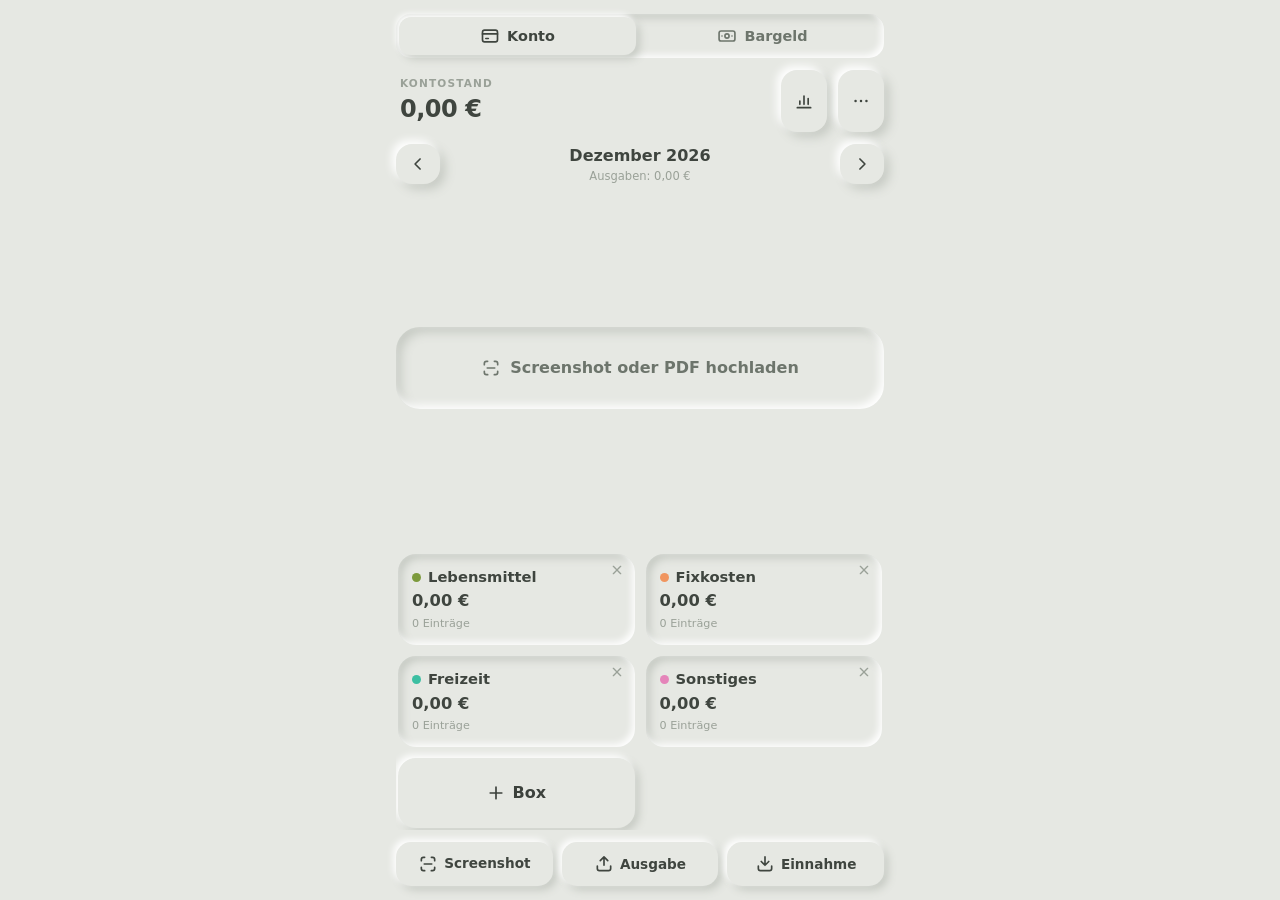
==== docs/index.html @ 12a50240 "Read statement PDFs as booking tables Only "date text amount" booking lines become cards, so a lette" ====
<!doctype html>
<html lang="de">
<head>
<meta charset="utf-8">
<meta name="viewport" content="width=device-width, initial-scale=1, maximum-scale=1, user-scalable=no, viewport-fit=cover">
<meta name="theme-color" content="#e6e8e3" media="(prefers-color-scheme: light)">
<meta name="theme-color" content="#6f766f" media="(prefers-color-scheme: dark)">
<meta name="apple-mobile-web-app-capable" content="yes">
<meta name="apple-mobile-web-app-status-bar-style" content="default">
<meta name="apple-mobile-web-app-title" content="Finanzen">
<link rel="manifest" href="manifest.webmanifest">
<link rel="apple-touch-icon" href="icon-192.png">
<title>Financial Planer</title>
</head>
<body>
<style>
  /* light: warm grey with a sage bias, graphite accent and graphite card; dark: sage + lime (from the reference shot) with an off-white card */
  :root{
    --ground:#e6e8e3;--hl:#fff;--sd:#c5c9c2;--ink:#3f453f;--ink-soft:#6d756c;--ink-faint:#9aa198;
    --accent:#3c413c;--accent-ink:#3c413c;--accent-on:#cdf84f;--accent-soft:rgba(60,65,60,.1);--accent-shadow:rgba(30,34,30,.3);
    --income:#2ba98a;--expense:#dc6a54;--pp:#2b74c7;
    --card-bg:#3c413c;--card-ink:#f3f5f1;--card-faint:#9aa198;--card-income:#5fd7bb;--card-expense:#f4977f;--card-on-income:#08231b;
    --card-shadow:0 14px 30px rgba(30,34,30,.32);--r:24px;
    --good:#1d7f67;--bad:#b04a36;
  }
  @media (prefers-color-scheme:dark){:root{
    --ground:#6f766f;--hl:#858c85;--sd:#545a54;--ink:#fff;--ink-soft:#e4e8e2;--ink-faint:#cdd2cb;
    --accent:#cdf84f;--accent-ink:#e4ff9c;--accent-on:#20241f;--accent-soft:rgba(205,248,79,.2);--accent-shadow:rgba(0,0,0,.25);
    --income:#c4f5de;--expense:#ffc4b5;--pp:#cfe3ff;
    --card-bg:#eef0ec;--card-ink:#2b302b;--card-faint:#6d756c;--card-income:#1a7d61;--card-expense:#b84a35;--card-on-income:#fff;
    --card-shadow:0 16px 34px rgba(30,34,30,.35);
    --good:#c4f5de;--bad:#ffc4b5;
  }}
  .ic{width:20px;height:20px;flex:none;display:inline-block;vertical-align:middle;fill:none;stroke:currentColor;stroke-width:2;stroke-linecap:round;stroke-linejoin:round;}
  .ic.sm{width:16px;height:16px;}
  *{box-sizing:border-box;}
  html,body{height:100%;}
  body{margin:0;background:var(--ground);color:var(--ink);overflow:hidden;
    font-family:ui-rounded,"SF Pro Rounded","Hiragino Maru Gothic ProN","Quicksand","Segoe UI",system-ui,sans-serif;
    -webkit-tap-highlight-color:transparent;line-height:1.4;}
  .app{height:100dvh;max-width:520px;margin:0 auto;padding:14px 16px calc(14px + env(safe-area-inset-bottom));display:flex;flex-direction:column;gap:12px;}
  header{display:flex;align-items:stretch;gap:11px;flex:none;}
  .tabs{flex:none;display:flex;gap:8px;padding:3px;border-radius:15px;box-shadow:inset -3px -3px 7px var(--hl),inset 4px 4px 9px var(--sd);}
  .tab{flex:1;display:flex;align-items:center;justify-content:center;gap:7px;border:none;background:transparent;color:var(--ink-soft);font-family:inherit;font-weight:700;font-size:.9rem;padding:9px;border-radius:12px;cursor:pointer;}
  .tab.active{color:var(--ink);background:var(--ground);box-shadow:-3px -3px 6px var(--hl),4px 4px 8px var(--sd);}
  .bal{flex:1;display:flex;flex-direction:column;gap:2px;padding:6px 4px;}
  .bal-lbl{font-size:.66rem;text-transform:uppercase;letter-spacing:.11em;color:var(--ink-faint);font-weight:700;}
  .bal-val{font-size:1.5rem;font-weight:700;font-variant-numeric:tabular-nums;letter-spacing:-.02em;}
  .bal-val.neg{color:var(--expense);}
  .iconbtn{width:46px;display:grid;place-items:center;padding:0;border:none;border-radius:16px;background:var(--ground);color:var(--ink);font-size:1.1rem;cursor:pointer;flex:none;font-family:inherit;
    box-shadow:-4px -4px 9px var(--hl),5px 5px 11px var(--sd);}
  .iconbtn.sm{width:40px;height:40px;}
  .iconbtn:active{box-shadow:inset -3px -3px 7px var(--hl),inset 4px 4px 9px var(--sd);}
  .monthbar{display:flex;align-items:center;gap:10px;flex:none;}
  .monthbar .iconbtn{width:44px;height:40px;font-size:1.2rem;}
  .monthbar .mb-mid{flex:1;text-align:center;display:flex;flex-direction:column;gap:1px;}
  .monthbar #mb-label{font-weight:700;font-size:1rem;}
  .monthbar #mb-sum{font-size:.72rem;color:var(--ink-faint);font-variant-numeric:tabular-nums;}
  .lastbar .lb-t{min-width:0;overflow:hidden;text-overflow:ellipsis;white-space:nowrap;}
  .lastbar{flex:none;display:flex;align-items:center;justify-content:center;gap:5px;text-align:center;font-size:.72rem;color:var(--ink-faint);font-variant-numeric:tabular-nums;margin:-4px 0 -2px;}
  .deck-area{flex:1 1 auto;position:relative;min-height:150px;display:flex;align-items:center;}
  .deck{position:relative;width:100%;height:158px;}
  .card{position:absolute;inset:0;border-radius:var(--r);background:var(--card-bg);color:var(--card-ink);box-shadow:var(--card-shadow);
    padding:20px 20px 18px;display:flex;flex-direction:column;justify-content:space-between;touch-action:none;user-select:none;will-change:transform;
    transition:transform .22s cubic-bezier(.2,.7,.3,1),opacity .22s;}
  .card.dragging{transition:none;}
  .card .payee{background:transparent;border:none;color:var(--card-ink);font-weight:600;font-size:1.08rem;width:100%;padding:0;outline:none;font-family:inherit;}
  .card .payee::placeholder{color:var(--card-faint);}
  .card input{touch-action:none;}
  .card .crow{display:flex;align-items:center;gap:10px;}
  .card .crow .payee{width:auto;flex:1;min-width:0;}
  .card .kindtog{flex:none;display:flex;align-items:center;gap:5px;border:none;border-radius:999px;padding:6px 11px;font-size:.58rem;font-weight:700;text-transform:uppercase;letter-spacing:.07em;cursor:pointer;font-family:inherit;background:rgba(127,127,150,.2);color:var(--card-faint);white-space:nowrap;}
  .card.income .kindtog{color:var(--card-income);}
  .card .amount{font-variant-numeric:tabular-nums;font-size:2.3rem;font-weight:700;letter-spacing:-.02em;background:transparent;border:none;color:var(--card-expense);width:100%;padding:0;outline:none;font-family:inherit;}
  .card.income{border-left:6px solid var(--card-income);justify-content:flex-start;gap:4px;}
  .card.income .amount{color:var(--card-income);}
  .card .credit{display:flex;align-items:center;justify-content:center;gap:6px;margin-top:auto;border:none;border-radius:13px;background:var(--card-income);color:var(--card-on-income);font-weight:700;font-size:.95rem;padding:12px;cursor:pointer;font-family:inherit;width:100%;}
  .card .credit:active{transform:scale(.98);}
  .card .incrow{display:flex;gap:8px;align-items:stretch;margin-top:auto;}
  .card .incrow .credit{flex:1;width:auto;min-width:0;margin-top:0;padding:10px;}
  .card .incrow .actions{margin-top:0;}
  .card .actions{display:flex;gap:8px;justify-content:flex-end;margin-top:auto;}
  .card .act{display:grid;place-items:center;border:none;border-radius:11px;background:rgba(127,127,150,.2);color:var(--card-faint);font-size:1rem;padding:7px 11px;cursor:pointer;font-family:inherit;line-height:1;}
  .card .act.del{color:var(--card-expense);}
  .card .act:active{transform:scale(.94);}
  .m-row .del2{color:var(--expense);}
  .card.behind{pointer-events:none;}
  .card.ghost{position:fixed;z-index:2000;pointer-events:none;box-shadow:var(--card-shadow);}
  .deck-empty{width:100%;display:flex;align-items:center;justify-content:center;gap:9px;font-weight:700;cursor:pointer;color:var(--ink-soft);padding:30px 16px;border-radius:var(--r);box-shadow:inset -4px -4px 8px var(--hl),inset 5px 5px 11px var(--sd);}
  .busy{width:100%;display:flex;align-items:center;justify-content:center;gap:8px;color:var(--accent-ink);font-weight:700;padding:30px;border-radius:var(--r);box-shadow:inset -4px -4px 8px var(--hl),inset 5px 5px 11px var(--sd);}
  .grid{flex:0 1 auto;overflow-y:auto;display:grid;grid-template-columns:1fr 1fr;gap:11px;padding:2px;}
  .cat{position:relative;border-radius:18px;background:var(--ground);padding:13px 14px;min-height:70px;cursor:pointer;
    box-shadow:inset -3px -3px 7px var(--hl),inset 4px 4px 9px var(--sd);transition:box-shadow .13s,transform .13s;display:flex;flex-direction:column;justify-content:center;gap:3px;}
  /* hovered box: frame + glow drawn inside the box, so the grid's scroll area never clips an edge and the box keeps its size */
  .cat.on{--c:var(--accent);background:color-mix(in srgb,var(--c) 12%,var(--ground));
    box-shadow:inset 0 0 0 3px var(--c),inset 0 0 18px 2px color-mix(in srgb,var(--c) 45%,transparent);}
  body{transition:background-color .2s;}
  body.tinted{background:color-mix(in srgb,var(--tint) 16%,var(--ground));}
  .card.ghost{transition:background-color .15s,transform .14s ease-out;}   /* eases the pull and shrink when a box catches the card */
  .card.docked .actions{visibility:hidden;}
  .deck .badge{position:absolute;right:18px;top:-15px;z-index:20;min-width:30px;height:30px;padding:0 9px;border-radius:15px;background:var(--accent);color:var(--accent-on);
    font-weight:800;font-size:.9rem;display:grid;place-items:center;font-variant-numeric:tabular-nums;pointer-events:none;box-shadow:0 4px 10px var(--accent-shadow);}
  .deck .badge.tick{animation:tick .4s cubic-bezier(.2,.8,.3,1);}
  @keyframes tick{40%{transform:scale(1.25);}100%{transform:scale(1);}}
  .cat .nm{font-weight:600;font-size:.92rem;display:flex;align-items:center;gap:7px;}
  .cat .nm .dot{width:9px;height:9px;border-radius:50%;flex:none;}
  .cat .tot{font-variant-numeric:tabular-nums;font-weight:700;font-size:1.02rem;}
  .cat .cnt{font-size:.7rem;color:var(--ink-faint);}
  .cat .x{position:absolute;top:5px;right:7px;background:none;border:none;color:var(--ink-faint);font-size:.78rem;cursor:pointer;font-family:inherit;line-height:1;padding:3px;}
  .cat.add{align-items:center;justify-content:center;flex-direction:row;gap:6px;color:var(--accent-ink);font-weight:700;box-shadow:-3px -3px 7px var(--hl),4px 4px 9px var(--sd);}
  .cat.paypal{box-shadow:0 0 0 2px var(--pp) inset,-3px -3px 7px var(--hl),4px 4px 9px var(--sd);}
  .cat.paypal .nm{color:var(--pp);}
  .cat.paypal .tot{color:var(--pp);font-size:.95rem;}
  .pp-hint{font-size:.8rem;color:var(--ink-soft);line-height:1.35;}
  .cat.add:active{box-shadow:inset -3px -3px 7px var(--hl),inset 4px 4px 9px var(--sd);}
  .bar{flex:none;display:flex;gap:9px;}
  .bar .btn{flex:1;border:none;border-radius:15px;background:var(--ground);color:var(--ink);padding:12px 6px;font-size:.85rem;font-weight:600;cursor:pointer;font-family:inherit;text-decoration:none;
    display:flex;align-items:center;justify-content:center;gap:6px;box-shadow:-3px -3px 7px var(--hl),4px 4px 9px var(--sd);}
  .bar .btn:active{box-shadow:inset -3px -3px 7px var(--hl),inset 4px 4px 9px var(--sd);}
  input[type=file]{display:none;}
  .modal{position:fixed;inset:0;z-index:3000;display:flex;align-items:flex-end;justify-content:center;background:rgba(20,24,20,.45);}
  .sheet{width:100%;max-width:520px;max-height:80dvh;background:var(--ground);color:var(--ink);border-radius:24px 24px 0 0;padding:18px 18px calc(20px + env(safe-area-inset-bottom));display:flex;flex-direction:column;gap:12px;box-shadow:0 -10px 40px rgba(0,0,0,.35);}
  .sheet.tall{max-height:88dvh;}
  .sheet-head{display:flex;align-items:center;justify-content:space-between;gap:12px;}
  .sheet-head .t{font-size:1.15rem;font-weight:700;display:flex;align-items:center;gap:9px;}
  .sheet-head .t .dot{width:11px;height:11px;border-radius:50%;}
  .sheet-total{font-variant-numeric:tabular-nums;font-weight:700;font-size:1.5rem;letter-spacing:-.02em;}
  .sheet-list{overflow-y:auto;display:flex;flex-direction:column;gap:9px;padding-right:2px;}
  .m-row{display:flex;align-items:center;gap:11px;padding:12px 14px;border-radius:14px;background:var(--ground);box-shadow:inset -3px -3px 6px var(--hl),inset 3px 3px 7px var(--sd);}
  .m-row .p{flex:1;min-width:0;overflow:hidden;text-overflow:ellipsis;white-space:nowrap;}
  .m-row .d{font-size:.72rem;color:var(--ink-faint);}
  .m-row .a{font-variant-numeric:tabular-nums;font-weight:700;color:var(--expense);}
  .m-row .a.pos{color:var(--income);}
  .m-row .back{border:none;background:none;color:var(--accent-ink);display:grid;place-items:center;cursor:pointer;font-family:inherit;padding:2px 4px;}
  .m-empty{color:var(--ink-faint);font-style:italic;text-align:center;padding:24px;}
  .menu-item{display:flex;align-items:center;gap:12px;padding:15px 14px;border-radius:14px;background:var(--ground);cursor:pointer;font-weight:600;font-size:.95rem;
    box-shadow:-3px -3px 7px var(--hl),4px 4px 9px var(--sd);}
  .menu-item:active{box-shadow:inset -3px -3px 7px var(--hl),inset 4px 4px 9px var(--sd);}
  .menu-item.danger{color:var(--expense);}
  .a-highlights{display:flex;gap:10px;}
  .a-hl{flex:1;border-radius:14px;padding:11px 13px;box-shadow:inset -3px -3px 6px var(--hl),inset 3px 3px 7px var(--sd);}
  .a-hl .k{font-size:.62rem;text-transform:uppercase;letter-spacing:.09em;color:var(--ink-faint);font-weight:700;}
  .a-hl .v{font-weight:700;margin-top:2px;}
  .month{border-radius:16px;padding:14px;background:var(--ground);display:flex;flex-direction:column;gap:9px;box-shadow:-4px -4px 9px var(--hl),5px 5px 12px var(--sd);}
  .month .top{display:flex;align-items:baseline;justify-content:space-between;gap:10px;}
  .month .mo{font-weight:700;}
  .month .exp{font-weight:700;color:var(--expense);font-size:1.05rem;font-variant-numeric:tabular-nums;text-align:right;}
  .month .inc{font-size:.76rem;color:var(--income);text-align:right;}
  .month .barwrap{display:flex;height:12px;border-radius:6px;overflow:hidden;box-shadow:inset -2px -2px 4px var(--hl),inset 2px 2px 5px var(--sd);}
  .month .seg{height:100%;}
  .month .legend{display:flex;flex-wrap:wrap;gap:10px;font-size:.72rem;color:var(--ink-soft);}
  .month .legend span{display:flex;align-items:center;gap:5px;}
  .month .legend .dot{width:8px;height:8px;border-radius:50%;}
  .sv-actions{display:flex;gap:9px;}
  .sv-actions .btn{flex:1;border:none;border-radius:15px;background:var(--ground);color:var(--ink);padding:12px 6px;font-size:.82rem;font-weight:600;cursor:pointer;font-family:inherit;
    display:flex;align-items:center;justify-content:center;gap:6px;box-shadow:-3px -3px 7px var(--hl),4px 4px 9px var(--sd);}
  .sv-actions .btn:active{box-shadow:inset -3px -3px 7px var(--hl),inset 4px 4px 9px var(--sd);}
  .savechart{width:100%;height:auto;display:block;border-radius:16px;padding:6px 4px;box-shadow:inset -3px -3px 7px var(--hl),inset 4px 4px 9px var(--sd);}
  .savechart .cx{fill:var(--ink-faint);font-size:9px;font-family:inherit;}
  .savechart .cv{fill:var(--ink-soft);font-size:11px;font-weight:700;font-family:inherit;}
  .savechart .hit{cursor:pointer;}
  .savechart .sv-tip{display:none;}
  .savechart .sv-tip.show{display:block;}
  .savechart .sv-cross{stroke:var(--ink-faint);stroke-width:1;stroke-dasharray:3 3;}
  .savechart .sv-ring{fill:none;stroke:var(--income);stroke-width:2.5;}
  .savechart .sv-bub{fill:var(--hl);stroke:var(--sd);stroke-width:1;}
  .savechart .sv-t1{fill:var(--ink);font-size:11px;font-weight:700;font-family:inherit;}
  .savechart .sv-t2{fill:var(--ink-soft);font-size:9px;font-family:inherit;}
  .sv-empty{color:var(--ink-faint);font-style:italic;text-align:center;padding:22px 8px;border-radius:16px;box-shadow:inset -3px -3px 7px var(--hl),inset 4px 4px 9px var(--sd);}
  .sv-h{font-size:.66rem;text-transform:uppercase;letter-spacing:.1em;color:var(--ink-faint);font-weight:700;margin:2px 2px -4px;}
  .menu-item .badge{margin-left:auto;font-size:.78rem;font-weight:700;color:var(--expense);white-space:nowrap;}
  .m-row.dup{box-shadow:inset 0 0 0 1.5px var(--expense),inset -3px -3px 6px var(--hl),inset 3px 3px 7px var(--sd);}
  .m-row .warn{color:var(--expense);flex:none;}
  .hist-hint{font-size:.72rem;color:var(--ink-faint);line-height:1.35;margin:-4px 2px 0;}
  /* monthly report ("Wrapped") */
  .wr-sheet{max-height:92dvh;overflow-y:auto;gap:16px;animation:wrIn .35s cubic-bezier(.2,.7,.3,1);}
  @keyframes wrIn{from{transform:translateY(40px);opacity:0;}to{transform:none;opacity:1;}}
  .wr-eyebrow{display:flex;align-items:center;gap:8px;font-size:.72rem;font-weight:700;letter-spacing:.12em;text-transform:uppercase;color:var(--accent-ink);min-width:0;}
  .wr-head{display:flex;flex-direction:column;gap:6px;}
  .wr-h{margin:0;font-size:1.75rem;line-height:1.12;font-weight:700;letter-spacing:-.02em;}
  .wr-sub{margin:0;font-size:.88rem;color:var(--ink-soft);}
  .wr-kpis{display:grid;grid-template-columns:repeat(3,minmax(0,1fr));gap:10px;flex:none;}
  .wr-kpi{padding:12px 10px;border-radius:16px;box-shadow:-4px -4px 9px var(--hl),5px 5px 11px var(--sd);display:flex;flex-direction:column;gap:4px;min-width:0;}
  .wr-kpi .k{font-size:.62rem;font-weight:700;letter-spacing:.1em;text-transform:uppercase;color:var(--ink-soft);}
  .wr-kpi .v{font-size:1.06rem;font-weight:700;font-variant-numeric:tabular-nums;white-space:nowrap;}
  .wr-d{font-size:.75rem;font-weight:700;display:flex;align-items:center;gap:3px;color:var(--ink-soft);white-space:nowrap;}
  .wr-d.good{color:var(--good);}.wr-d.bad{color:var(--bad);}
  .wr-sec{display:flex;flex-direction:column;gap:8px;flex:none;}
  .wr-lbl{font-size:.68rem;font-weight:700;letter-spacing:.12em;text-transform:uppercase;color:var(--ink-soft);display:flex;justify-content:space-between;align-items:center;gap:8px;}
  .wr-legend{display:flex;align-items:center;gap:5px;text-transform:none;letter-spacing:0;font-weight:600;}
  .wr-legend i{display:inline-block;width:2px;height:11px;background:var(--ink);}
  .wr-hl{display:flex;align-items:center;gap:12px;padding:10px 12px;border-radius:14px;box-shadow:inset -3px -3px 7px var(--hl),inset 4px 4px 9px var(--sd);}
  .wr-ic{width:34px;height:34px;border-radius:11px;display:flex;align-items:center;justify-content:center;flex:none;}
  .wr-ic.acc{background:var(--accent-soft);color:var(--accent-ink);}
  .wr-ic.good{background:color-mix(in srgb,var(--good) 18%,transparent);color:var(--good);}
  .wr-ic.bad{background:color-mix(in srgb,var(--bad) 18%,transparent);color:var(--bad);}
  .wr-hl .t{flex:1;min-width:0;font-size:.88rem;font-weight:600;overflow:hidden;text-overflow:ellipsis;}
  .wr-hl .n{font-size:.88rem;font-weight:700;font-variant-numeric:tabular-nums;white-space:nowrap;}
  .wr-hl .n.good{color:var(--good);}.wr-hl .n.bad{color:var(--bad);}
  .wr-bars{display:grid;grid-template-columns:minmax(0,96px) minmax(0,1fr) auto;gap:8px 10px;align-items:center;font-size:.8rem;}
  .wr-bars .nm{font-weight:600;overflow:hidden;text-overflow:ellipsis;white-space:nowrap;}
  .wr-track{position:relative;height:10px;border-radius:6px;box-shadow:inset -2px -2px 4px var(--hl),inset 2px 2px 5px var(--sd);}
  .wr-fill{height:100%;border-radius:6px;background:var(--accent);}
  .wr-fill.good{background:var(--income);}.wr-fill.bad{background:var(--expense);}
  .wr-avg{position:absolute;top:-3px;width:2px;height:16px;margin-left:-1px;background:var(--ink);}
  .wr-bars .am{text-align:right;font-weight:700;font-variant-numeric:tabular-nums;}
  .wr-close{height:52px;border:none;border-radius:16px;background:var(--ground);color:var(--ink);font-family:inherit;font-size:.95rem;font-weight:700;cursor:pointer;flex:none;
    box-shadow:-4px -4px 9px var(--hl),5px 5px 11px var(--sd);}
  .wr-close:active{box-shadow:inset -3px -3px 7px var(--hl),inset 4px 4px 9px var(--sd);}
  .mi-wrapped{position:relative;display:flex;flex-direction:column;gap:12px;padding:14px;border-radius:14px;background:var(--ground);flex:none;
    box-shadow:-3px -3px 7px var(--hl),4px 4px 9px var(--sd);}
  .mi-wrapped .row{display:flex;align-items:center;gap:12px;cursor:pointer;}
  .mi-wrapped .tt{flex:1;display:flex;flex-direction:column;gap:1px;min-width:0;}
  .mi-wrapped .tt b{font-size:.95rem;}
  .mi-wrapped .tt small{font-size:.78rem;color:var(--ink-soft);}
  .mi-wrapped input{position:absolute;opacity:0;width:1px;height:1px;pointer-events:none;}
  .mi-wrapped .sw{width:50px;height:30px;border-radius:15px;flex:none;position:relative;background:var(--ground);transition:background .2s;
    box-shadow:inset -2px -2px 5px var(--hl),inset 2px 2px 6px var(--sd);}
  .mi-wrapped .sw::after{content:"";position:absolute;top:3px;left:3px;width:24px;height:24px;border-radius:12px;background:#fff;box-shadow:0 2px 5px rgba(0,0,0,.25);transition:left .2s;}
  .mi-wrapped input:checked+.sw{background:var(--accent);}
  .mi-wrapped input:checked+.sw::after{left:23px;}
  .mi-wrapped input:focus-visible+.sw{outline:2px solid var(--accent);outline-offset:2px;}
  .mi-wrapped .open{display:flex;align-items:center;justify-content:space-between;gap:8px;padding:10px 12px;border:none;border-radius:12px;background:var(--ground);color:var(--accent-ink);
    font-family:inherit;font-size:.88rem;font-weight:700;cursor:pointer;text-align:left;box-shadow:inset -3px -3px 7px var(--hl),inset 4px 4px 9px var(--sd);}
  /* backup safety: reminder bar on the main screen + a standing note in the menu */
  .backupbar{flex:none;display:flex;align-items:center;gap:10px;padding:10px 10px 10px 13px;border-radius:16px;font-size:.8rem;line-height:1.3;
    background:color-mix(in srgb,var(--expense) 12%,var(--ground));box-shadow:inset 0 0 0 1.5px color-mix(in srgb,var(--expense) 55%,transparent);}
  .backupbar>.ic{color:var(--expense);}
  .backupbar .t{flex:1;min-width:0;}
  .backupbar .t b{display:block;font-size:.84rem;}
  .backupbar button{flex:none;border:none;border-radius:11px;font-family:inherit;font-weight:700;font-size:.78rem;padding:8px 11px;cursor:pointer;}
  .backupbar .go{background:var(--accent);color:var(--accent-on);}
  .backupbar .later{background:transparent;color:var(--ink-soft);padding:8px 6px;}
  .safe-note{display:flex;gap:11px;align-items:flex-start;padding:12px 13px;border-radius:14px;font-size:.8rem;line-height:1.35;color:var(--ink-soft);
    box-shadow:inset 0 0 0 1.5px color-mix(in srgb,var(--expense) 45%,transparent);}
  .safe-note>.ic{color:var(--expense);margin-top:1px;}
  .safe-note b{color:var(--ink);}
  [hidden]{display:none!important;}
  @media (prefers-reduced-motion:reduce){*{transition:none!important;animation:none!important;}}
</style>

<!-- icons:start -->
<svg xmlns="http://www.w3.org/2000/svg" style="display:none">
  <symbol id="i-analysis" viewBox="0 0 24 24"><path d="M4 20h16M7 16v-4M12 16V6M17 16V9"/></symbol>
  <symbol id="i-more" viewBox="0 0 24 24"><circle cx="5.5" cy="12" r="1.5" fill="currentColor" stroke="none"/><circle cx="12" cy="12" r="1.5" fill="currentColor" stroke="none"/><circle cx="18.5" cy="12" r="1.5" fill="currentColor" stroke="none"/></symbol>
  <symbol id="i-chevron-left" viewBox="0 0 24 24"><path d="M14.5 6l-6 6 6 6"/></symbol>
  <symbol id="i-chevron-right" viewBox="0 0 24 24"><path d="M9.5 6l6 6-6 6"/></symbol>
  <symbol id="i-close" viewBox="0 0 24 24"><path d="M6.5 6.5l11 11M17.5 6.5l-11 11"/></symbol>
  <symbol id="i-check" viewBox="0 0 24 24"><path d="M5 12.5l4.5 4.5L19 7.5"/></symbol>
  <symbol id="i-undo" viewBox="0 0 24 24"><path d="M9 14L4 9l5-5"/><path d="M4 9h10.5a5.5 5.5 0 0 1 0 11H11"/></symbol>
  <symbol id="i-plus" viewBox="0 0 24 24"><path d="M12 5v14M5 12h14"/></symbol>
  <symbol id="i-minus" viewBox="0 0 24 24"><path d="M5 12h14"/></symbol>
  <symbol id="i-edit" viewBox="0 0 24 24"><path d="M4 20h4L18.5 9.5a2.8 2.8 0 0 0-4-4L4 16z"/><path d="M13 7l4 4"/></symbol>
  <symbol id="i-swap" viewBox="0 0 24 24"><path d="M7 4L3.5 7.5 7 11M3.5 7.5H17M17 13l3.5 3.5L17 20M20.5 16.5H7"/></symbol>
  <symbol id="i-scan" viewBox="0 0 24 24"><path d="M4 8V6.5A2.5 2.5 0 0 1 6.5 4H8M16 4h1.5A2.5 2.5 0 0 1 20 6.5V8M20 16v1.5a2.5 2.5 0 0 1-2.5 2.5H16M8 20H6.5A2.5 2.5 0 0 1 4 17.5V16M7.5 12h9"/></symbol>
  <symbol id="i-income" viewBox="0 0 24 24"><path d="M12 3.5v10M7.5 9l4.5 4.5L16.5 9M4 14.5v3A2.5 2.5 0 0 0 6.5 20h11a2.5 2.5 0 0 0 2.5-2.5v-3"/></symbol>
  <symbol id="i-expense" viewBox="0 0 24 24"><path d="M12 13.5v-10M7.5 8L12 3.5 16.5 8M4 14.5v3A2.5 2.5 0 0 0 6.5 20h11a2.5 2.5 0 0 0 2.5-2.5v-3"/></symbol>
  <symbol id="i-withdraw" viewBox="0 0 24 24"><path d="M3.5 5h17"/><path d="M6.5 5v13a2 2 0 0 0 2 2h7a2 2 0 0 0 2-2V5"/><path d="M12 9v6.5M9.5 13l2.5 2.5 2.5-2.5"/></symbol>
  <symbol id="i-deposit" viewBox="0 0 24 24"><circle cx="12" cy="12" r="8.5"/><path d="M12 8.5v7M8.5 12h7"/></symbol>
  <symbol id="i-payout" viewBox="0 0 24 24"><circle cx="12" cy="12" r="8.5"/><path d="M8.5 12h7"/></symbol>
  <symbol id="i-target" viewBox="0 0 24 24"><circle cx="12" cy="12" r="8.5"/><circle cx="12" cy="12" r="4.5"/><circle cx="12" cy="12" r="1.2" fill="currentColor" stroke="none"/></symbol>
  <symbol id="i-category" viewBox="0 0 24 24"><rect x="3.5" y="3.5" width="7" height="7" rx="2"/><rect x="13.5" y="3.5" width="7" height="7" rx="2"/><rect x="3.5" y="13.5" width="7" height="7" rx="2"/><rect x="13.5" y="13.5" width="7" height="7" rx="2"/></symbol>
  <symbol id="i-account" viewBox="0 0 24 24"><rect x="3" y="5" width="18" height="14" rx="2.5"/><path d="M3 9.5h18M7 15h3"/></symbol>
  <symbol id="i-cash" viewBox="0 0 24 24"><rect x="2.5" y="6" width="19" height="12" rx="2.5"/><circle cx="12" cy="12" r="2.5"/><path d="M6 12h.01M18 12h.01"/></symbol>
  <symbol id="i-savings" viewBox="0 0 24 24"><path d="M4.5 12.5c0-3.3 3.2-5.5 7.5-5.5 1.3 0 2.5.2 3.6.6L18 6v3.4c.8.7 1.4 1.5 1.6 2.6H21v3.5h-1.6a6.6 6.6 0 0 1-1.9 2.2V20h-3v-1.3a10 10 0 0 1-5 0V20h-3v-2.6c-1.3-1.2-2-2.9-2-4.9z"/><path d="M10 9.8h3.5"/><circle cx="16.3" cy="11.6" r="1" fill="currentColor" stroke="none"/></symbol>
  <symbol id="i-wallet" viewBox="0 0 24 24"><path d="M17 7V5.5a1.5 1.5 0 0 0-1.5-1.5H6.5A2.5 2.5 0 0 0 4 6.5v11A2.5 2.5 0 0 0 6.5 20H19a1 1 0 0 0 1-1V8a1 1 0 0 0-1-1H6.5A2.5 2.5 0 0 1 4 4.5"/><circle cx="16" cy="13.5" r="1.2" fill="currentColor" stroke="none"/></symbol>
  <symbol id="i-history" viewBox="0 0 24 24"><path d="M3.5 12a8.5 8.5 0 1 0 2.5-6"/><path d="M3.5 3.5V8H8"/><path d="M12 8v4l3 2"/></symbol>
  <symbol id="i-reconcile" viewBox="0 0 24 24"><path d="M4 6h10M4 11h10M4 16h5"/><path d="M13 17l2.5 2.5L21 14"/></symbol>
  <symbol id="i-calendar" viewBox="0 0 24 24"><rect x="3.5" y="5" width="17" height="15" rx="2.5"/><path d="M3.5 10h17M8 3v4M16 3v4"/></symbol>
  <symbol id="i-calendar-month" viewBox="0 0 24 24"><rect x="3.5" y="5" width="17" height="15" rx="2.5"/><path d="M3.5 10h17M8 3v4M16 3v4M7.5 15h9"/></symbol>
  <symbol id="i-calendar-day" viewBox="0 0 24 24"><rect x="3.5" y="5" width="17" height="15" rx="2.5"/><path d="M3.5 10h17M8 3v4M16 3v4"/><rect x="13" y="13" width="3.5" height="3.5" rx="1" fill="currentColor" stroke="none"/></symbol>
  <symbol id="i-salary" viewBox="0 0 24 24"><circle cx="12" cy="12" r="8.5"/><path d="M15 9a3.8 3.8 0 1 0 0 6M8 11h5M8 13.5h5"/></symbol>
  <symbol id="i-report" viewBox="0 0 24 24"><path d="M12 3v4M12 17v4M3 12h4M17 12h4M6 6l2.5 2.5M15.5 15.5L18 18M6 18l2.5-2.5M15.5 8.5L18 6"/></symbol>
  <symbol id="i-trend-down" viewBox="0 0 24 24"><path d="M12 5v14M6 13l6 6 6-6"/></symbol>
  <symbol id="i-trend-up" viewBox="0 0 24 24"><path d="M12 19V5M6 11l6-6 6 6"/></symbol>
  <symbol id="i-receipt" viewBox="0 0 24 24"><path d="M6 3h12v18l-3-2-3 2-3-2-3 2z"/><path d="M9 8h6M9 12h6"/></symbol>
  <symbol id="i-repeat" viewBox="0 0 24 24"><path d="M17 2.5l3.5 3.5L17 9.5"/><path d="M3.5 11V9.5A3.5 3.5 0 0 1 7 6h13.5"/><path d="M7 21.5L3.5 18 7 14.5"/><path d="M20.5 13v1.5A3.5 3.5 0 0 1 17 18H3.5"/></symbol>
  <symbol id="i-clean" viewBox="0 0 24 24"><path d="M16.5 3L13 10.5"/><path d="M8 10.5h9l1.5 3.5h-12z"/><path d="M6.5 14l-1.5 6.5h14L17.5 14"/><path d="M10 17v3.5M14 17v3.5"/></symbol>
  <symbol id="i-export-csv" viewBox="0 0 24 24"><path d="M14 3H7a2 2 0 0 0-2 2v14a2 2 0 0 0 2 2h10a2 2 0 0 0 2-2V8z"/><path d="M14 3v5h5"/><path d="M8.5 12.5h7v5h-7zM12 12.5v5M8.5 15h7"/></symbol>
  <symbol id="i-export-md" viewBox="0 0 24 24"><path d="M14 3H7a2 2 0 0 0-2 2v14a2 2 0 0 0 2 2h10a2 2 0 0 0 2-2V8z"/><path d="M14 3v5h5"/><path d="M9 13h6M9 17h4"/></symbol>
  <symbol id="i-download" viewBox="0 0 24 24"><path d="M12 4v11M7.5 10.5L12 15l4.5-4.5M5 20h14"/></symbol>
  <symbol id="i-backup" viewBox="0 0 24 24"><rect x="3" y="4" width="18" height="5" rx="1.5"/><path d="M5 9v9a2 2 0 0 0 2 2h10a2 2 0 0 0 2-2V9"/><path d="M12 11.5v6M9.5 15l2.5 2.5 2.5-2.5"/></symbol>
  <symbol id="i-restore" viewBox="0 0 24 24"><rect x="3" y="4" width="18" height="5" rx="1.5"/><path d="M5 9v9a2 2 0 0 0 2 2h10a2 2 0 0 0 2-2V9"/><path d="M12 17.5v-6M9.5 14l2.5-2.5 2.5 2.5"/></symbol>
  <symbol id="i-trash" viewBox="0 0 24 24"><path d="M4 7h16M10 3.5h4"/><path d="M6 7l.9 12.2A2 2 0 0 0 8.9 21h6.2a2 2 0 0 0 2-1.8L18 7"/><path d="M10 11v6M14 11v6"/></symbol>
  <symbol id="i-done" viewBox="0 0 24 24"><circle cx="12" cy="12" r="8.5"/><path d="M8 12.3l2.8 2.8L16.2 9.6"/></symbol>
  <symbol id="i-clock" viewBox="0 0 24 24"><circle cx="12" cy="12" r="8.5"/><path d="M12 7.5V12l3 2"/></symbol>
  <symbol id="i-search" viewBox="0 0 24 24"><circle cx="11" cy="11" r="6.5"/><path d="M20 20l-4.3-4.3"/></symbol>
  <symbol id="i-warning" viewBox="0 0 24 24"><path d="M10.3 4.6L2.9 17.5A2 2 0 0 0 4.6 20.5h14.8a2 2 0 0 0 1.7-3L13.7 4.6a2 2 0 0 0-3.4 0z"/><path d="M12 9.5v4M12 17h.01"/></symbol>
</svg>
<!-- icons:end -->
<div class="app">
  <div class="tabs">
    <button class="tab active" id="tab-bank"><svg class="ic"><use href="#i-account"/></svg>Konto</button>
    <button class="tab" id="tab-cash"><svg class="ic"><use href="#i-cash"/></svg>Bargeld</button>
  </div>
  <header>
    <div class="bal"><span class="bal-lbl"><span id="bal-title">Kontostand</span><span id="count"></span></span><span class="bal-val" id="bal-val">…</span></div>
    <button class="iconbtn" id="analysis-btn" title="Monatsanalyse" aria-label="Monatsanalyse"><svg class="ic"><use href="#i-analysis"/></svg></button>
    <button class="iconbtn" id="menu-btn" title="Menü" aria-label="Menü"><svg class="ic"><use href="#i-more"/></svg></button>
  </header>
  <div class="monthbar">
    <button class="iconbtn sm" id="m-prev" aria-label="Vorheriger Zeitraum"><svg class="ic"><use href="#i-chevron-left"/></svg></button>
    <div class="mb-mid"><span id="mb-label">—</span><span id="mb-sum"></span></div>
    <button class="iconbtn sm" id="m-next" aria-label="Nächster Zeitraum"><svg class="ic"><use href="#i-chevron-right"/></svg></button>
  </div>
  <div class="lastbar" id="lastbar" hidden></div>
  <div class="backupbar" id="backupbar" hidden><svg class="ic"><use href="#i-warning"/></svg><span class="t" id="backupbar-t"></span><button class="later" id="backup-later">Morgen</button><button class="go" id="backup-now">Sichern</button></div>
  <div class="deck-area">
    <div class="deck" id="deck"></div>
    <label class="deck-empty" id="deck-empty" for="file" hidden><svg class="ic"><use href="#i-scan"/></svg>Screenshot oder PDF hochladen</label>
    <div class="busy" id="busy" hidden><svg class="ic"><use href="#i-search"/></svg>Lese Datei…</div>
  </div>
  <div class="grid" id="grid"></div>
  <div class="bar">
    <label class="btn" id="file-btn" for="file"><svg class="ic"><use href="#i-scan"/></svg>Screenshot</label>
    <input type="file" id="file" accept="image/*,application/pdf,.pdf" multiple />
    <button class="btn" id="blank"><svg class="ic"><use href="#i-expense"/></svg>Ausgabe</button>
    <button class="btn" id="income"><svg class="ic"><use href="#i-income"/></svg>Einnahme</button>
    <button class="btn" id="withdraw" hidden><svg class="ic"><use href="#i-withdraw"/></svg>Abheben</button>
  </div>
</div>

<div class="modal" id="modal" hidden><div class="sheet">
  <div class="sheet-head"><span class="t" id="m-title"></span><button class="iconbtn sm" id="m-close" aria-label="Schließen"><svg class="ic"><use href="#i-close"/></svg></button></div>
  <div class="sheet-total" id="m-total"></div>
  <div class="sheet-list" id="m-list"></div>
</div></div>

<div class="modal" id="analysis" hidden><div class="sheet tall">
  <div class="sheet-head"><span class="t"><svg class="ic"><use href="#i-analysis"/></svg>Monatsanalyse</span><button class="iconbtn sm" id="a-close" aria-label="Schließen"><svg class="ic"><use href="#i-close"/></svg></button></div>
  <div class="a-highlights" id="a-highlights"></div>
  <div class="sheet-list" id="a-list"></div>
</div></div>

<div class="modal" id="histmodal" hidden><div class="sheet tall">
  <div class="sheet-head"><span class="t"><svg class="ic"><use href="#i-history"/></svg>Gesamtverlauf</span><button class="iconbtn sm" id="hist-close" aria-label="Schließen"><svg class="ic"><use href="#i-close"/></svg></button></div>
  <div class="sheet-total" id="hist-balance"></div>
  <div class="hist-hint">Alle Buchungen dieses Kontos – neueste zuerst, mit laufendem Saldo. Die oberste Saldo-Zeile ist dein aktueller Kontostand.</div>
  <div class="pp-hint" id="hist-dupnote" hidden></div>
  <div class="sheet-list" id="hist-list"></div>
</div></div>

<div class="modal" id="savemodal" hidden><div class="sheet tall">
  <div class="sheet-head"><span class="t"><svg class="ic"><use href="#i-savings"/></svg>Sparkonto</span><button class="iconbtn sm" id="sv-close" aria-label="Schließen"><svg class="ic"><use href="#i-close"/></svg></button></div>
  <div class="sheet-total" id="sv-balance"></div>
  <div id="sv-chart"></div>
  <div class="a-highlights" id="sv-quote"></div>
  <div class="sv-actions">
    <label class="btn" for="sv-file"><svg class="ic"><use href="#i-scan"/></svg>Screenshot</label>
    <input type="file" id="sv-file" accept="image/*,application/pdf,.pdf" multiple />
    <button class="btn" id="sv-in"><svg class="ic"><use href="#i-deposit"/></svg>Einzahlung</button>
    <button class="btn" id="sv-out"><svg class="ic"><use href="#i-payout"/></svg>Abhebung</button>
  </div>
  <div class="sv-actions">
    <button class="btn" id="sv-unit"><svg class="ic"><use href="#i-swap"/></svg>€ / %</button>
    <button class="btn" id="sv-setbal"><svg class="ic"><use href="#i-target"/></svg>Stand setzen</button>
  </div>
  <div class="sheet-list" id="sv-list"></div>
</div></div>

<div class="modal" id="wrapped" hidden><div class="sheet tall wr-sheet" role="dialog" aria-modal="true" aria-labelledby="wr-h">
  <div class="sheet-head"><span class="wr-eyebrow"><svg class="ic sm" aria-hidden="true"><use href="#i-report"/></svg><span id="wr-eyebrow"></span></span><button class="iconbtn sm" id="wr-x" aria-label="Schließen"><svg class="ic"><use href="#i-close"/></svg></button></div>
  <div class="wr-head"><h2 class="wr-h" id="wr-h"></h2><p class="wr-sub" id="wr-sub"></p></div>
  <div class="wr-kpis" id="wr-kpis"></div>
  <div class="wr-sec" id="wr-hls"></div>
  <div class="wr-sec" id="wr-cats"></div>
  <button class="wr-close" id="wr-close">Schließen</button>
</div></div>

<div class="modal" id="menu" hidden><div class="sheet">
  <div class="sheet-head"><span class="t">Menü</span><button class="iconbtn sm" id="menu-close" aria-label="Schließen"><svg class="ic"><use href="#i-close"/></svg></button></div>
  <div class="sheet-list">
    <div class="menu-item" id="mi-balance"><svg class="ic"><use href="#i-wallet"/></svg>Kontostand setzen</div>
    <div class="menu-item" id="mi-history"><svg class="ic"><use href="#i-history"/></svg>Gesamtverlauf</div>
    <div class="menu-item" id="mi-savings"><svg class="ic"><use href="#i-savings"/></svg>Sparkonto</div>
    <div class="mi-wrapped">
      <label class="row" for="wr-toggle"><span class="wr-ic acc"><svg class="ic"><use href="#i-report"/></svg></span>
        <span class="tt"><b>Monatsbericht</b><small>Zum Start jedes Zeitraums als Pop-up</small></span>
        <input type="checkbox" id="wr-toggle" /><span class="sw" aria-hidden="true"></span></label>
      <button class="open" id="wr-open"><span id="wr-open-lbl">Letzten Bericht ansehen</span><svg class="ic sm" aria-hidden="true"><use href="#i-chevron-right"/></svg></button>
    </div>
    <div class="menu-item" id="mi-period"><svg class="ic"><use href="#i-calendar"/></svg>Zeitraum einstellen</div>
    <div class="menu-item" id="mi-clean"><svg class="ic"><use href="#i-clean"/></svg>Empfänger bereinigen</div>
    <div class="menu-item" id="mi-csv"><svg class="ic"><use href="#i-export-csv"/></svg>Excel (CSV) exportieren</div>
    <div class="menu-item" id="mi-md"><svg class="ic"><use href="#i-export-md"/></svg>Markdown exportieren</div>
    <div class="safe-note"><svg class="ic"><use href="#i-warning"/></svg><span><b>Deine Daten liegen nur auf diesem Gerät.</b> Wenn du das App-Symbol vom Home-Bildschirm entfernst oder die Website-Daten löschst, sind sie weg. Speichere vorher immer ein Backup in „Dateien“. <span id="backup-age"></span></span></div>
    <div class="menu-item" id="mi-backup"><svg class="ic"><use href="#i-backup"/></svg>Backup speichern</div>
    <label class="menu-item" for="restore"><svg class="ic"><use href="#i-restore"/></svg>Backup wiederherstellen</label>
    <input type="file" id="restore" accept="application/json,.json" />
    <div class="menu-item danger" id="mi-reset"><svg class="ic"><use href="#i-trash"/></svg>Alle Daten löschen</div>
    <div class="pp-hint" id="storage-status"></div>
    <div class="pp-hint" id="app-version">Version: 2026-10-05 · Kontoauszug</div>
  </div>
</div></div>

<div class="modal" id="permodal" hidden><div class="sheet">
  <div class="sheet-head"><span class="t"><svg class="ic"><use href="#i-calendar"/></svg>Zeitraum</span><button class="iconbtn sm" id="per-close" aria-label="Schließen"><svg class="ic"><use href="#i-close"/></svg></button></div>
  <div class="pp-hint">Wie wird ein Zeitraum auf der Hauptseite definiert?</div>
  <div class="sheet-list">
    <div class="menu-item" id="per-calendar"><svg class="ic"><use href="#i-calendar-month"/></svg>Kalendermonat (1. bis Monatsende)</div>
    <div class="menu-item" id="per-salary"><svg class="ic"><use href="#i-salary"/></svg>Ab Gehaltseingang (über Schwelle)</div>
    <div class="menu-item" id="per-day"><svg class="ic"><use href="#i-calendar-day"/></svg>Fester Stichtag im Monat</div>
    <div class="pp-hint" id="per-status"></div>
  </div>
</div></div>

<div class="modal" id="ppmodal" hidden><div class="sheet tall">
  <div class="sheet-head"><span class="t"><svg class="ic"><use href="#i-reconcile"/></svg>PayPal abgleichen</span><button class="iconbtn sm" id="pp-close" aria-label="Schließen"><svg class="ic"><use href="#i-close"/></svg></button></div>
  <label class="menu-item" for="pp-file"><svg class="ic"><use href="#i-scan"/></svg>PayPal-Screenshot/PDF abgleichen</label>
  <input type="file" id="pp-file" accept="image/*,application/pdf,.pdf" />
  <div class="pp-hint" id="pp-hint">Diese Konto-Buchungen zeigen nur „PayPal". Schick den PayPal-Screenshot oder die PayPal-PDF – der echte Händler wird zugeordnet, dann kannst du die Karte normal sortieren.</div>
  <div class="sheet-list" id="pp-list"></div>
</div></div>

<script>
(function(){
  "use strict";
  var PALETTE=["#7c9a3c","#f0955f","#3cbfa2","#e585ba","#6aa9f0","#a8876a","#f0c25f","#5fbf9a"];
  function ic(n,cls){return '<svg class="ic'+(cls?" "+cls:"")+'" aria-hidden="true"><use href="#i-'+n+'"/></svg>';}
  var MONTHS_DE=["Januar","Februar","März","April","Mai","Juni","Juli","August","September","Oktober","November","Dezember"];
  var TESS_URL="https://cdn.jsdelivr.net/npm/tesseract.js@5/dist/tesseract.min.js";
  var PDFJS_URL="https://cdn.jsdelivr.net/npm/pdfjs-dist@3.11.174/build/pdf.min.js";
  var PDFJS_WORKER_URL="https://cdn.jsdelivr.net/npm/pdfjs-dist@3.11.174/build/pdf.worker.min.js";

  /* ---------- storage: IndexedDB with localStorage fallback ---------- */
  function idbOpen(){return new Promise(function(res,rej){var r=indexedDB.open("finance",1);
    r.onupgradeneeded=function(){r.result.createObjectStore("kv");};
    r.onsuccess=function(){res(r.result);};r.onerror=function(){rej(r.error);};});}
  function idbGet(k){return idbOpen().then(function(db){return new Promise(function(res){
    var t=db.transaction("kv").objectStore("kv").get(k);t.onsuccess=function(){res(t.result);};t.onerror=function(){res(null);};});});}
  function idbSet(k,v){return idbOpen().then(function(db){return new Promise(function(res){
    var tx=db.transaction("kv","readwrite");tx.objectStore("kv").put(v,k);tx.oncomplete=function(){res();};tx.onerror=function(){res();};});});}
  var LS="finance-app-v1";
  function loadState(){return idbGet("state").then(function(v){
    if(v) return v;
    try{var s=localStorage.getItem(LS); if(s) return JSON.parse(s);}catch(e){}
    return null;
  }).catch(function(){try{return JSON.parse(localStorage.getItem(LS));}catch(e){return null;}});}
  function save(){idbSet("state",state).catch(function(){}); try{localStorage.setItem(LS,JSON.stringify(state));}catch(e){}}

  /* ---------- money + parsers (deterministic, no AI) ---------- */
  function toCents(str){var c=String(str==null?"":str).replace(/[^\d.,-]/g,"");if(!c)return 0;
    var neg=c.trim().indexOf("-")===0;c=c.replace(/-/g,"");
    var d=Math.max(c.lastIndexOf("."),c.lastIndexOf(","));var ip,fp;
    if(d===-1){ip=c;fp="";}else{ip=c.slice(0,d);fp=c.slice(d+1);}
    ip=ip.replace(/[^\d]/g,"")||"0";fp=(fp.replace(/[^\d]/g,"")+"00").slice(0,2);
    var cents=parseInt(ip,10)*100+parseInt(fp||"0",10);return neg?-cents:cents;}
  function fmt(c){var neg=c<0;c=Math.abs(c);var s=Math.floor(c/100).toLocaleString("de-DE")+","+String(c%100).padStart(2,"0");return (neg?"−":"")+s+" €";}
  function esc(s){return String(s).replace(/&/g,"&amp;").replace(/</g,"&lt;").replace(/>/g,"&gt;").replace(/"/g,"&quot;");}
  function todayISO(){return new Date().toISOString().slice(0,10);}
  var MONTHS={januar:1,jan:1,februar:2,feb:2,"märz":3,maerz:3,"mär":3,mar:3,april:4,apr:4,mai:5,juni:6,jun:6,juli:7,jul:7,august:8,aug:8,september:9,sep:9,sept:9,oktober:10,okt:10,november:11,nov:11,dezember:12,dez:12};
  function parseDateLabel(label,today){today=today||new Date();function iso(d){return d.toISOString().slice(0,10);}
    if(!label)return iso(today);var s=label.trim().toLowerCase();
    if(s.indexOf("vorgemerkt")>=0||s.indexOf("heute")>=0)return iso(today);
    if(s.indexOf("gestern")>=0){var y=new Date(today);y.setDate(y.getDate()-1);return iso(y);}
    var m=s.match(/(\d{1,2})\.(\d{1,2})\.(\d{2,4})/);if(m){var yr=parseInt(m[3],10);if(yr<100)yr+=2000;return iso(new Date(Date.UTC(yr,parseInt(m[2],10)-1,parseInt(m[1],10))));}
    m=s.match(/(\d{1,2})\.\s*([a-zäöü]+)/i);if(m){var mo=MONTHS[m[2]];if(mo){var day=parseInt(m[1],10);var dt=new Date(Date.UTC(today.getFullYear(),mo-1,day));var p7=new Date(today);p7.setDate(p7.getDate()+7);if(dt>p7)dt=new Date(Date.UTC(today.getFullYear()-1,mo-1,day));return iso(dt);}}
    return iso(today);}
  var SKIP=/^(eur|umsätze|umsatze|meine konten|girokonto|geld senden|vorschau|karten|wero|konten|aufträge|auftrage|investieren|produkte|service|\d{1,2}:\d{2}|lte|de\d{2}\b)/i;
  var DATEHDR=/(vorgemerkt\w*|heute|gestern|\b\d{1,2}\.\s*(?:januar|februar|märz|maerz|mär|mar|april|mai|juni|juli|august|september|oktober|november|dezember|jan|feb|apr|jun|jul|aug|sep|okt|nov|dez)\b|\b\d{1,2}\.\d{1,2}\.\d{2,4}\b)/i;
  function cleanPayee(t){var s=t.replace(/\s{2,}/g," ").trim();
    var m=s.match(/\b(visa|mastercard|master|maestro|lastschrift|dauerauftrag)\b\s*/i);
    if(m&&m.index<=14)s=s.slice(m.index+m[0].length);      // "B® VISA KAUFLAND" -> "KAUFLAND"
    s=s.replace(/^[^0-9A-Za-zÄÖÜäöü]+/,"");                 // leading symbols ® © * ·
    s=s.replace(/^[a-zäöü]{1,2}[®©™*]+\s+/i,"");            // "B®", "em®"-style noise
    return s.replace(/^[\s·\-–—]+|[\s·\-–—]+$/g,"").slice(0,80);}
  // Bank statement rows ("30.09.2026 Gutschrift Remigiusz Kwapik 4.000,00"): the line starts with a date and ends
  // with an unsigned amount; the booking type decides the sign. Balances never start with a date, so they stay out.
  var STMT=/^(\d{1,2}\.\d{1,2}\.\d{2,4})\s+(.*?)\s+([+\-−]?\s?\d{1,3}(?:\.\d{3})*,\d{2})\s*(-|−|S|H)?\s*(?:€|EUR)?$/i;
  var STMT_IN=/\b(gutschrift|gehalt|lohn|bez(?:ü|ue)ge|rente|zahlungseingang|eingang|erstattung|r(?:ü|ue)ckerstattung|zinsen)\b/i;
  var STMT_OUT=/(?:^|\b|(?=[ÜüU]e?berweisung))(lastschrift|abbuchung|kartenzahlung|(?:ü|ue)berweisung|dauerauftrag|entgelt|abschluss|bargeldauszahlung|auszahlung|visa|girocard)\b/i;
  function stmtRow(line){var m=line.match(STMT);if(!m)return null;var text=m[2].replace(/^\d{1,2}\.\d{1,2}\.(?:\d{2,4})?\s+/,""),mark=(m[4]||"").toUpperCase(),lead=m[3].charAt(0);
    if(lead==="+"||lead==="-"||lead==="−")mark=lead==="+"?"H":"-";
    var neg=mark==="-"||mark==="−"||mark==="S"?true:mark==="H"?false:(STMT_OUT.test(text)&&!STMT_IN.test(text));
    if(!mark&&!STMT_IN.test(text)&&!STMT_OUT.test(text))return null;   // no booking type → can't tell the sign, skip
    var payee=text.replace(STMT_IN,"").replace(STMT_OUT,"");
    return {amount:(neg?-1:1)*Math.abs(toCents(m[3])),payee:cleanPayee(payee)||null,dateLabel:m[1]};}
  function parseTransactions(text){var rows=[],cur=null;
    text.split("\n").forEach(function(raw){var line=raw.trim();if(!line)return;
      var st=stmtRow(line);if(st){rows.push(st);return;}
      var re=/([+\-−])\s?(\d{1,3}(?:[.\s]\d{3})*,\d{2})/g;var has=/([+\-−])\s?(\d{1,3}(?:[.\s]\d{3})*,\d{2})/.test(line);
      var hdr=line.match(DATEHDR);if(hdr&&!has){cur=hdr[0].trim();return;}
      if(SKIP.test(line))return;var mm,ms=[];while((mm=re.exec(line))!==null)ms.push(mm);if(!ms.length)return;
      var m=ms[ms.length-1];var cents=Math.abs(toCents(m[2]));var neg=(m[1]==="-"||m[1]==="−");
      rows.push({amount:(neg?-1:1)*cents,payee:cleanPayee(line.slice(0,m.index))||null,dateLabel:cur});});
    return rows;}

  /* ---------- state ---------- */
  var state=null;
  function id(){return state.nextId++;}
  function freshState(){
    // The real app starts empty — no demo entries. A few starter categories
    // give you somewhere to drop right away; rename or delete them freely.
    var s={transactions:[],categories:[],startBalance:0,nextId:1};
    ["Lebensmittel","Fixkosten","Freizeit","Sonstiges"].forEach(function(n){s.categories.push({id:s.nextId++,name:n});});
    return s;
  }

  /* ---------- selectors ---------- */
  function allTx(){return state.transactions;}
  function inAcc(t){return (t.account||"bank")===viewAccount;}
  function unsortedCards(){return allTx().filter(function(t){return inAcc(t)&&((t.kind==="expense"&&t.categoryId==null&&!t.awaitPaypal)||(t.kind==="income"&&t.credited===false));}).sort(function(a,b){var av=a.deckOrder!=null?a.deckOrder:a.id,bv=b.deckOrder!=null?b.deckOrder:b.id;return bv-av;});}
  function paypalHolding(){return allTx().filter(function(t){return inAcc(t)&&t.awaitPaypal===true;}).sort(function(a,b){return (b.date||"").localeCompare(a.date||"");});}
  function matchPaypal(holding,rows,windowDays){
    windowDays=windowDays||5;var assignments=[],unmatched=[];
    function days(a,b){return Math.abs((new Date(a)-new Date(b))/86400000);}
    rows.forEach(function(row){
      if(row.amount>=0){unmatched.push(row);return;}   // only outgoing payments relabel a bank expense
      var best=-1,bestDiff=1e9;
      holding.forEach(function(h,hi){
        if(h._m)return; if(Math.abs(h.amount)!==Math.abs(row.amount))return;
        var d=days(h.date,row.dateISO); if(d<=windowDays&&d<bestDiff){bestDiff=d;best=hi;}
      });
      if(best>=0){holding[best]._m=true;assignments.push({id:holding[best].id,merchant:row.payee});}
      else unmatched.push(row);
    });
    holding.forEach(function(h){delete h._m;});
    return {assignments:assignments,unmatched:unmatched};
  }
  function catName(cid){var c=state.categories.filter(function(x){return x.id===cid;})[0];return c?c.name:null;}
  /* ---- billing period: calendar | day (fixed start day) | salary (income >= threshold) ---- */
  function salaryDates(){return allTx().filter(function(t){return t.kind==="income"&&t.credited!==false&&t.amount>=(state.salaryThreshold||260000);}).map(function(t){return t.date;}).filter(Boolean).sort();}
  function periodStart(dateISO){
    if(!dateISO)dateISO=todayISO();
    var mode=state.periodMode||"salary";
    if(mode==="salary"){
      var sd=salaryDates();
      if(!sd.length)mode="calendar";                 // fallback until a salary is credited
      else{var start="";for(var i=0;i<sd.length;i++){if(sd[i]<=dateISO)start=sd[i];else break;}
        return start||"0000-00-00";}                   // before the first salary = leading bucket (sorts first)
    }
    if(mode==="day"){var day=state.periodStartDay||1,y=+dateISO.slice(0,4),m=+dateISO.slice(5,7)-1,d=+dateISO.slice(8,10);
      if(d<day)m-=1;return new Date(Date.UTC(y,m,day)).toISOString().slice(0,10);}
    return dateISO.slice(0,7)+"-01";                   // calendar
  }
  var viewPeriod=null;                                 // set in init once state is loaded
  function inViewPeriod(t){return periodStart(t.date)===viewPeriod;}
  function periodStartsList(){var set={};allTx().forEach(function(t){if(t.date)set[periodStart(t.date)]=1;});set[periodStart(todayISO())]=1;return Object.keys(set).sort();}
  function shiftPeriod(dir){var list=periodStartsList(),i=list.indexOf(viewPeriod);if(i<0){viewPeriod=periodStart(todayISO());render();return;}var j=i+dir;if(j<0||j>=list.length)return;viewPeriod=list[j];render();}
  function deLabel(iso){var p=iso.split("-");return p[2]+"."+p[1]+"."+p[0];}
  function periodLabel(){var mode=state.periodMode||"calendar",v=viewPeriod||"";
    if(mode==="salary"&&!salaryDates().length)mode="calendar";
    if(v==="0000-00-00")return "früher";
    if(mode==="calendar"&&/^\d{4}-\d{2}-01$/.test(v)){var p=v.split("-");return MONTHS_DE[+p[1]-1]+" "+p[0];}
    if(/^\d{4}-\d{2}-\d{2}$/.test(v))return "ab "+deLabel(v);
    var p2=v.split("-");return p2.length>=2?(MONTHS_DE[+p2[1]-1]+" "+p2[0]):v;}
  function catItems(cid){return allTx().filter(function(t){return t.categoryId===cid&&inAcc(t)&&inViewPeriod(t);}).sort(function(a,b){return (b.date||"").localeCompare(a.date||"");});}
  function catTotal(cid){return catItems(cid).reduce(function(a,b){return a+b.amount;},0);}
  function periodExpense(){return allTx().reduce(function(s,t){return s+((t.kind==="expense"&&t.amount<0&&inAcc(t)&&inViewPeriod(t))?-t.amount:0);},0);}
  function acc(t){return t.account||"bank";}
  var viewAccount="bank";
  function accountBalance(a){var start=a==="cash"?(state.cashStart||0):a==="savings"?(state.savingsStart||0):state.startBalance;
    return state.transactions.reduce(function(s,b){return s+((acc(b)!==a||(b.kind==="income"&&b.credited===false))?0:b.amount);},start);}
  function balance(){return accountBalance(viewAccount);}
  function colorForName(name){var i=state.categories.map(function(c){return c.name;}).indexOf(name);return i>=0?PALETTE[i%PALETTE.length]:"#9aa0b5";}
  function monthlyReport(){
    var byM={},catM={};
    allTx().forEach(function(t){if(t.kind==="transfer"||t.account==="savings")return;var k=(t.date||"").slice(0,7);if(!k)return;
      var b=byM[k]||(byM[k]={month:k,income:0,expense:0});
      if(t.amount>=0)b.income+=t.amount; else {b.expense+=-t.amount;var n=t.categoryId?catName(t.categoryId):"Unsortiert";(catM[k]||(catM[k]={}));catM[k][n]=(catM[k][n]||0)+(-t.amount);}});
    var months=Object.keys(byM).map(function(k){var b=byM[k];
      var cats=Object.keys(catM[k]||{}).map(function(n){return {name:n,expense:catM[k][n]};}).sort(function(x,y){return y.expense-x.expense;});
      b.categories=cats;b.top=cats.length?cats[0].name:null;b.net=b.income-b.expense;return b;}).sort(function(x,y){return y.month.localeCompare(x.month);});
    var best=null,worst=null,cur=todayISO().slice(0,7);
    months.forEach(function(m){if(m.month>=cur)return;   // the running month isn't finished yet, so it stays out of the ranking
      if(best===null||m.net>best.net)best=m;if(worst===null||m.expense>worst.expense)worst=m;});
    return {months:months,best:best?best.month:null,worst:(worst&&worst.expense>0)?worst.month:null};
  }

  /* ---------- savings account ---------- */
  function savingsTx(){return allTx().filter(function(t){return t.account==="savings";});}
  function incomeByMonth(){var inc={};allTx().forEach(function(t){if(t.account==="savings"||t.kind==="transfer")return;
    if(t.kind==="income"&&t.credited!==false&&t.date)inc[t.date.slice(0,7)]=(inc[t.date.slice(0,7)]||0)+t.amount;});return inc;}
  function savingsSeries(){var set={};savingsTx().forEach(function(t){if(t.date)set[t.date.slice(0,7)]=1;});
    var months=Object.keys(set).sort();var net={};savingsTx().forEach(function(t){if(t.date)net[t.date.slice(0,7)]=(net[t.date.slice(0,7)]||0)+t.amount;});
    var inc=incomeByMonth(),run=state.savingsStart||0,pts=[];
    months.forEach(function(m){run+=net[m]||0;pts.push({month:m,balance:run,net:net[m]||0,income:inc[m]||0});});return pts;}
  function savingsChartSVG(points){
    var W=340,H=140,padL=6,padR=8,padT=16,padB=22,n=points.length;
    var vals=points.map(function(p){return p.balance;});var min=Math.min.apply(null,vals),max=Math.max.apply(null,vals);
    if(min>0)min=0;if(min===max)max=min+1;
    function X(i){return n===1?W/2:padL+(W-padL-padR)*i/(n-1);}
    function Y(v){return padT+(H-padT-padB)*(1-(v-min)/(max-min));}
    var lp=points.map(function(p,i){return X(i).toFixed(1)+","+Y(p.balance).toFixed(1);});
    var line=n===1?("M"+(X(0)-0.1).toFixed(1)+","+Y(points[0].balance).toFixed(1)+" L"+lp[0]):("M"+lp.join(" L"));
    var area="M"+X(0).toFixed(1)+","+(H-padB)+" L"+lp.join(" L")+" L"+X(n-1).toFixed(1)+","+(H-padB)+" Z";
    var dots=points.map(function(p,i){return '<circle cx="'+X(i).toFixed(1)+'" cy="'+Y(p.balance).toFixed(1)+'" r="'+(i===n-1?4:2.6)+'"/>';}).join("");
    var step=Math.ceil(n/6);var xl=points.map(function(p,i){if(n>6&&i%step!==0&&i!==n-1)return "";return '<text class="cx" x="'+X(i).toFixed(1)+'" y="'+(H-6)+'" text-anchor="'+(n>1&&i===0?"start":n>1&&i===n-1?"end":"middle")+'">'+MONTHS_DE[+p.month.slice(5,7)-1].slice(0,3)+'</text>';}).join("");
    var lastY=Y(points[n-1].balance),anchor=X(n-1)>W*0.7?"end":"start";
    var lab='<text class="cv" x="'+X(n-1).toFixed(1)+'" y="'+(lastY-7).toFixed(1)+'" text-anchor="'+anchor+'">'+fmt(points[n-1].balance)+'</text>';
    // large invisible tap targets carry the values for the tooltip
    var hits=points.map(function(p,i){return '<circle class="hit" data-i="'+i+'" cx="'+X(i).toFixed(1)+'" cy="'+Y(p.balance).toFixed(1)+'" r="14" fill="transparent" data-m="'+esc(monthLabel(p.month))+'" data-v="'+esc(fmt(p.balance))+'" data-d="'+esc((p.net>0?"+":"")+fmt(p.net))+'"/>';}).join("");
    var tip='<g class="sv-tip"><line class="sv-cross" y1="'+padT+'" y2="'+(H-padB)+'"/><circle class="sv-ring" r="4.5"/><rect class="sv-bub" rx="6" ry="6"/><text class="sv-t1"></text><text class="sv-t2"></text></g>';
    return '<svg class="savechart" viewBox="0 0 '+W+' '+H+'"><defs><linearGradient id="sg" x1="0" y1="0" x2="0" y2="1"><stop offset="0" style="stop-color:var(--income)" stop-opacity=".33"/><stop offset="1" style="stop-color:var(--income)" stop-opacity="0"/></linearGradient></defs>'
      +'<path d="'+area+'" fill="url(#sg)"/><path d="'+line+'" fill="none" style="stroke:var(--income)" stroke-width="2" stroke-linejoin="round" stroke-linecap="round"/>'
      +'<g style="fill:var(--income)">'+dots+'</g>'+xl+lab+hits+tip+'</svg>';}

  /* ---------- render ---------- */
  var $=function(s){return document.querySelector(s);};
  function lastBooking(){var best=null;allTx().forEach(function(t){if(!inAcc(t)||!t.date)return;
    if(!best||t.date>best.date||(t.date===best.date&&t.id>best.id))best=t;});return best;}
  function renderLast(){var el=$("#lastbar");var b=lastBooking();
    if(!b){el.hidden=true;return;}
    el.hidden=false;el.innerHTML=ic("clock","sm")+'<span class="lb-t">'+esc("Neueste Buchung: "+deLabel(b.date)+" · "+(b.payee||"—")+" "+fmt(b.amount))+'</span>';}
  function daysSince(iso){return Math.floor((new Date(todayISO())-new Date(iso))/86400000);}
  function backupAgeText(){if(!state.lastBackup)return "Noch kein Backup gespeichert.";var d=daysSince(state.lastBackup);
    return "Letztes Backup: "+(d<=0?"heute":d===1?"gestern":"vor "+d+" Tagen")+".";}
  function renderBackupBar(){var el=$("#backupbar");var has=state.transactions.length>0;
    var due=!state.lastBackup||daysSince(state.lastBackup)>=7;var snoozed=state.backupSnooze&&state.backupSnooze>todayISO();
    el.hidden=!(has&&due&&!snoozed);if(el.hidden)return;
    $("#backupbar-t").innerHTML=state.lastBackup?"<b>Zeit für ein Backup</b>"+esc(backupAgeText()):"<b>Noch kein Backup</b>Deine Daten liegen nur auf diesem Gerät.";}
  function saveBackup(){state.lastBackup=todayISO();state.backupSnooze=null;save();
    download("finanzen-backup-"+todayISO()+".json",JSON.stringify(state,null,2),"application/json");render();}
  function render(){renderBalance();renderMonthbar();renderLast();renderBackupBar();renderDeck();renderGrid();renderBar();save();}
  function renderSoft(){renderBalance();renderMonthbar();renderLast();renderGrid();renderBar();save();} // update everything except the deck (keeps the card being edited/dragged in place)
  function renderMonthbar(){$("#mb-label").textContent=periodLabel();$("#mb-sum").textContent="Ausgaben: "+fmt(periodExpense());}
  function renderBalance(){var b=balance();var el=$("#bal-val");el.textContent=fmt(b);el.classList.toggle("neg",b<0);
    $("#bal-title").textContent=viewAccount==="cash"?"Bargeld":"Kontostand";
    $("#count").textContent="";}
  function renderBar(){var cash=viewAccount==="cash";$("#file-btn").hidden=cash;$("#withdraw").hidden=!cash;
    $("#tab-bank").classList.toggle("active",!cash);$("#tab-cash").classList.toggle("active",cash);}
  function switchAccount(a){if(a===viewAccount)return;viewAccount=a;render();}
  function buildCard(tx){var c=document.createElement("div");c.dataset.id=tx.id;
    var inc=tx.kind==="income";c.className=inc?"card income":"card";
    var head='<div class="crow"><input class="payee" value="'+esc(tx.payee||"")+'" placeholder="'+(inc?"Einnahme, z. B. Gehalt…":"Empfänger…")+'"><button class="kindtog">'+(inc?"Einnahme":"Ausgabe")+ic("swap","sm")+'</button></div>';
    var amount='<input class="amount" inputmode="decimal" value="'+fmt(inc?Math.abs(tx.amount):tx.amount)+'">';
    var bankExp=!inc&&(tx.account||"bank")==="bank";
    var acts='<div class="actions">'+(inc?'':'<button class="act" data-a="pp" title="Zu PayPal legen" aria-label="Zu PayPal legen">'+ic("reconcile")+'</button>')+(bankExp?'<button class="act" data-a="cash" title="Als Abhebung ins Bargeld" aria-label="Als Abhebung ins Bargeld">'+ic("withdraw")+'</button>':'')+'<button class="act" data-a="skip" title="Später ansehen" aria-label="Später ansehen">'+ic("clock")+'</button><button class="act del" data-a="del" title="Löschen" aria-label="Löschen">'+ic("trash")+'</button></div>';
    c.innerHTML=head+amount+(inc?'<div class="incrow"><button class="credit" title="Dem Konto gutschreiben">'+ic("plus","sm")+'Gutschreiben</button>'+acts+'</div>':acts);   // income: one bottom row so the card keeps the deck height
    return c;}
  function toggleKind(tx){
    if(tx.kind==="income"){tx.kind="expense";tx.amount=-Math.abs(tx.amount);tx.credited=undefined;tx.categoryId=null;}
    else{tx.kind="income";tx.amount=Math.abs(tx.amount);tx.credited=false;tx.categoryId=null;}
    render();}
  function deleteTx(id2){var t=state.transactions.filter(function(x){return x.id===id2;})[0];var tid=t&&t.transferId;
    state.transactions=state.transactions.filter(function(x){return x.id!==id2&&(!tid||x.transferId!==tid);});}
  function doAction(tx,a){
    if(a==="del"){if(confirm(tx.transferId?"Diese Abhebung (Konto + Bargeld) löschen?":"Diese Buchung wirklich löschen?")){deleteTx(tx.id);render();}}
    else if(a==="skip"){state.orderFloor=(state.orderFloor||0)-1;tx.deckOrder=state.orderFloor;render();}
    else if(a==="pp"){tx.awaitPaypal=true;tx.categoryId=null;render();}
    else if(a==="cash"){var amt=Math.abs(tx.amount);if(amt<=0){alert("Bitte erst einen Betrag eintragen.");return;}
      var tid=id();tx.kind="transfer";tx.transferId=tid;tx.categoryId=null;tx.awaitPaypal=undefined;
      state.transactions.push({id:id(),account:"cash",kind:"transfer",amount:amt,payee:"Abhebung",date:tx.date||todayISO(),transferId:tid});render();}}
  function renderDeck(){var deck=$("#deck");deck.innerHTML="";
    Array.prototype.slice.call(document.querySelectorAll(".card.ghost")).forEach(function(g){g.remove();}); // clear any orphaned drag ghost
    var cards=unsortedCards();var empty=cards.length===0;
    $("#deck-empty").hidden=!empty||!$("#busy").hidden;deck.hidden=empty;
    var shown=cards.slice(0,3);
    for(var i=shown.length-1;i>=0;i--){(function(tx,i){var card=buildCard(tx);card.style.zIndex=String(10-i);
      card.style.transform="translateY("+(i*-12)+"px) scale("+(1-i*0.05)+")";if(i)card.style.filter="brightness("+(i===1?0.9:0.8)+")";
      if(i===0){var amt=card.querySelector(".amount");
        amt.addEventListener("focus",function(){amt.value=(Math.abs(tx.amount)/100).toString().replace(".",",");});
        card.querySelector(".payee").addEventListener("blur",function(e){tx.payee=e.target.value;save();});
        if(tx.kind==="income"){
          amt.addEventListener("blur",function(){tx.amount=Math.abs(toCents(amt.value));amt.value=fmt(tx.amount);renderSoft();});
          card.querySelector(".credit").addEventListener("click",function(){tx.amount=Math.abs(toCents(amt.value));if(tx.amount<=0){alert("Bitte einen Betrag eingeben.");return;}tx.credited=true;render();});
          card.querySelector(".kindtog").addEventListener("click",function(){toggleKind(tx);});
          Array.prototype.slice.call(card.querySelectorAll(".act")).forEach(function(btn){btn.addEventListener("click",function(){doAction(tx,btn.dataset.a);});});
        }else{
          amt.addEventListener("blur",function(){tx.amount=-Math.abs(toCents(amt.value));amt.value=fmt(tx.amount);renderSoft();});
          enableDrag(card,tx,function(t){var act=t.closest(".act");if(act){doAction(tx,act.dataset.a);return;}if(t.closest(".kindtog")){toggleKind(tx);return;}var inp=t.closest("input");if(inp){try{inp.focus();}catch(_){}}});
        }}
      else card.classList.add("behind");deck.appendChild(card);})(shown[i],i);}
    if(!empty){var bd=document.createElement("div");bd.className="badge";bd.textContent=cards.length;bd.setAttribute("aria-label",cards.length+" offen");
      if(lastBadge!=null&&cards.length<lastBadge)bd.classList.add("tick");deck.appendChild(bd);}
    lastBadge=cards.length;}
  var lastBadge=null;   // open-card count at the previous render, so the badge only pulses when it counts down
  function renderGrid(){var grid=$("#grid");grid.innerHTML="";
    var ph=paypalHolding();
    if(ph.length){var pt=document.createElement("div");pt.className="cat paypal";
      pt.innerHTML='<div class="nm">'+ic("reconcile","sm")+'PayPal</div><div class="tot">'+ph.length+' offen</div><div class="cnt">zum Abgleichen</div>';
      pt.addEventListener("click",openPaypal);grid.appendChild(pt);}
    state.categories.forEach(function(cat,i){var total=catTotal(cat.id),count=catItems(cat.id).length;
      var box=document.createElement("div");box.className="cat";box.dataset.id=cat.id;box.style.setProperty("--c",PALETTE[i%PALETTE.length]);
      box.innerHTML='<button class="x" title="Box löschen" aria-label="Box löschen">'+ic("close","sm")+'</button><div class="nm"><span class="dot" style="background:'+PALETTE[i%PALETTE.length]+'"></span>'+esc(cat.name)+'</div><div class="tot">'+fmt(total)+'</div><div class="cnt">'+count+(count===1?' Eintrag':' Einträge')+'</div>';
      box.addEventListener("click",function(){openCategory(cat.id,cat.name,i);});
      box.querySelector(".x").addEventListener("click",function(e){e.stopPropagation();
        if(count&&!confirm('"'+cat.name+'" löschen? Einträge wandern zurück in den Stapel.'))return;
        allTx().forEach(function(t){if(t.categoryId===cat.id)t.categoryId=null;});
        state.categories=state.categories.filter(function(c){return c.id!==cat.id;});render();});
      grid.appendChild(box);});
    var add=document.createElement("div");add.className="cat add";add.innerHTML=ic("plus")+"Box";
    add.addEventListener("click",function(){var n=(prompt("Name der neuen Kategorie-Box:")||"").trim();if(n){state.categories.push({id:id(),name:n});render();}});
    grid.appendChild(add);}

  /* ---------- drag (pointer capture) ---------- */
  function enableDrag(card,tx,onTap){
    card.addEventListener("touchmove",function(e){e.preventDefault();},{passive:false});
    card.addEventListener("pointerdown",function(e){if(e.button&&e.button!==0)return;var startT=e.target;
      var sx=e.clientX,sy=e.clientY,dragging=false,ghost=null,hot=null;var rect=card.getBoundingClientRect(),offX=e.clientX-rect.left,offY=e.clientY-rect.top;
      try{card.setPointerCapture(e.pointerId);}catch(_){}
      function move(ev){if(ev.pointerId!==e.pointerId)return;var dx=ev.clientX-sx,dy=ev.clientY-sy;
        if(!dragging&&Math.hypot(dx,dy)<8)return;
        if(!dragging){dragging=true;if(document.activeElement&&document.activeElement.blur)document.activeElement.blur();
          ghost=card.cloneNode(true);ghost.classList.add("ghost","dragging");ghost.style.width=rect.width+"px";ghost.style.height=rect.height+"px";ghost.style.inset="auto";document.body.appendChild(ghost);card.style.opacity="0";}
        if(ev.cancelable)ev.preventDefault();var tilt=Math.max(-7,Math.min(7,dx/16));
        var left=ev.clientX-offX,top=ev.clientY-offY,mx=0,my=0,sc=1,m=magnetBox(ev.clientX,ev.clientY);
        if(m)sc=1-.7*Math.max(0,Math.min(1,1-m.dist/SHRINK));   // shrinks smoothly from 100 % down to 30 % on the box
        if(m&&m.dist<=MAGNET){var r=m.box.getBoundingClientRect(),k=.35+.45*(1-m.dist/MAGNET);   // closer = stronger pull
          mx=(r.left+r.width/2-(left+rect.width/2))*k;my=(r.top+r.height/2-(top+rect.height/2))*k;}
        ghost.style.left=left+"px";ghost.style.top=top+"px";ghost.style.transform="translate("+mx+"px,"+my+"px) rotate("+tilt+"deg) scale("+sc+")";
        hot=(m&&m.dist<=MAGNET)?m.box:null;highlight(hot,ghost);}
      function end(ev){if(ev.pointerId!==e.pointerId)return;card.removeEventListener("pointermove",move);card.removeEventListener("pointerup",end);card.removeEventListener("pointercancel",end);
        try{card.releasePointerCapture(e.pointerId);}catch(_){}clearHi();
        if(!dragging){if(onTap)onTap(startT);return;}card.style.opacity="";if(ghost)ghost.remove();
        var box=hot||boxAt(ev.clientX,ev.clientY);
        if(box){buzz();tx.categoryId=parseInt(box.dataset.id,10);render();}
        else{var dx=ev.clientX-sx,dy=ev.clientY-sy;if(Math.abs(dx)>100||dy>80){doAction(tx,"skip");}}}
      card.addEventListener("pointermove",move);card.addEventListener("pointerup",end);card.addEventListener("pointercancel",end);});}
  var MAGNET=50,SHRINK=150;   // px around a box in which it pulls the dragged card in / in which the card starts shrinking
  function magnetBox(x,y){var best=null;   // nearest category box and the finger's distance to it
    document.querySelectorAll(".cat[data-id]").forEach(function(b){var r=b.getBoundingClientRect();
      var d=Math.hypot(Math.max(r.left-x,0,x-r.right),Math.max(r.top-y,0,y-r.bottom));
      if(!best||d<best.dist)best={box:b,dist:d};});
    return best;}
  function buzz(){try{if(navigator.vibrate)navigator.vibrate(12);}catch(_){}}
  function boxAt(x,y){var el=document.elementFromPoint(x,y);var c=el?el.closest(".cat"):null;return (c&&c.dataset.id)?c:null;}   // category boxes only (not "+ Box" or PayPal)
  function catIndex(cid){for(var i=0;i<state.categories.length;i++)if(state.categories[i].id===cid)return i;return -1;}
  function catColor(cid){var i=catIndex(cid);return i>=0?PALETTE[i%PALETTE.length]:"#9aa0b5";}
  // While a box pulls the card in: the box lights up with a frame in its colour,
  // the ghost card takes on that colour and the whole screen gets a faint tint of it.
  function highlight(b,ghost){var cur=document.querySelector(".cat.on");if(b===cur)return;clearHi(ghost);if(!b)return;
    var col=catColor(parseInt(b.dataset.id,10));b.classList.add("on");buzz();
    document.body.style.setProperty("--tint",col);document.body.classList.add("tinted");
    if(ghost){ghost.classList.add("docked");ghost.style.backgroundColor="color-mix(in srgb,"+col+" 24%,var(--card-bg))";}}
  function clearHi(ghost){document.querySelectorAll(".cat.on").forEach(function(b){b.classList.remove("on");});document.body.classList.remove("tinted");
    if(ghost){ghost.classList.remove("docked");ghost.style.backgroundColor="";}}

  /* ---------- sorting round (feeds the summary shown when the stack is empty) ---------- */

  /* ---------- category detail ---------- */
  function openCategory(cid,name,i){var items=catItems(cid);
    $("#m-title").innerHTML='<span class="dot" style="background:'+PALETTE[i%PALETTE.length]+'"></span>'+esc(name);
    $("#m-total").textContent=fmt(items.reduce(function(a,b){return a+b.amount;},0));
    var list=$("#m-list");list.innerHTML="";
    if(!items.length)list.innerHTML='<div class="m-empty">Noch keine Einträge — zieh eine Karte hierher.</div>';
    items.forEach(function(it){var row=document.createElement("div");row.className="m-row";
      row.innerHTML='<div class="p">'+esc(it.payee||"—")+'<div class="d">'+(it.date||"")+'</div></div><span class="a '+(it.amount>0?"pos":"")+'">'+fmt(it.amount)+'</span><button class="back" title="Zurück in den Stapel" aria-label="Zurück in den Stapel">'+ic("undo")+'</button><button class="back del2" title="Löschen" aria-label="Löschen">'+ic("trash")+'</button>';
      row.querySelector(".back").addEventListener("click",function(){it.categoryId=null;render();openCategory(cid,name,i);});
      row.querySelector(".del2").addEventListener("click",function(){if(confirm("Diese Buchung löschen?")){deleteTx(it.id);render();openCategory(cid,name,i);}});
      list.appendChild(row);});
    $("#modal").hidden=false;}
  $("#m-close").addEventListener("click",function(){$("#modal").hidden=true;});
  $("#modal").addEventListener("click",function(e){if(e.target===$("#modal"))$("#modal").hidden=true;});

  /* ---------- analysis ---------- */
  function openAnalysis(){var rep=monthlyReport();
    $("#a-highlights").innerHTML='<div class="a-hl"><div class="k">Bester Monat</div><div class="v">'+(rep.best?monthLabel(rep.best):"—")+'</div></div><div class="a-hl"><div class="k">Höchste Ausgaben</div><div class="v">'+(rep.worst?monthLabel(rep.worst):"—")+'</div></div>';
    var list=$("#a-list");list.innerHTML="";
    if(!rep.months.length)list.innerHTML='<div class="m-empty">Noch keine Daten.</div>';
    rep.months.forEach(function(m){var el=document.createElement("div");el.className="month";
      var segs=m.categories.map(function(c){var pct=m.expense?(c.expense/m.expense*100):0;return '<div class="seg" style="width:'+pct.toFixed(1)+'%;background:'+colorForName(c.name)+'"></div>';}).join("");
      var leg=m.categories.slice(0,4).map(function(c){return '<span><span class="dot" style="background:'+colorForName(c.name)+'"></span>'+esc(c.name)+' '+fmt(c.expense)+'</span>';}).join("");
      el.innerHTML='<div class="top"><span class="mo">'+monthLabel(m.month)+'</span><span><div class="exp">−'+fmt(m.expense).replace("−","")+'</div>'+(m.income?'<div class="inc">+'+fmt(m.income)+'</div>':'')+'</span></div><div class="barwrap">'+segs+'</div><div class="legend">'+leg+'</div>';
      list.appendChild(el);});
    $("#analysis").hidden=false;}
  function monthLabel(k){var p=k.split("-");return MONTHS_DE[parseInt(p[1],10)-1]+" "+p[0];}
  $("#analysis-btn").addEventListener("click",openAnalysis);
  $("#m-prev").addEventListener("click",function(){shiftPeriod(-1);});
  $("#m-next").addEventListener("click",function(){shiftPeriod(1);});
  $("#a-close").addEventListener("click",function(){$("#analysis").hidden=true;});
  $("#analysis").addEventListener("click",function(e){if(e.target===$("#analysis"))$("#analysis").hidden=true;});

  /* ---------- full history + duplicate check ---------- */
  function dupKey(t){return acc(t)+"|"+(t.date||"")+"|"+t.amount+"|"+String(t.payee||"").trim().toLowerCase();}
  function duplicateMap(a){          // id -> group size, for entries that look identical (same account+date+amount+payee)
    var groups={};
    allTx().forEach(function(t){if(acc(t)!==a||t.amount===0)return;var k=dupKey(t);(groups[k]||(groups[k]=[])).push(t.id);});
    var map={};Object.keys(groups).forEach(function(k){var g=groups[k];if(g.length>1)g.forEach(function(gid){map[gid]=g.length;});});
    return map;}
  function duplicateCount(a){return Object.keys(duplicateMap(a)).length;}
  function historyRows(a){           // chronological, each row carrying the running balance after it
    var start=a==="cash"?(state.cashStart||0):a==="savings"?(state.savingsStart||0):state.startBalance;
    var list=allTx().filter(function(t){return acc(t)===a;}).sort(function(x,y){return (x.date||"").localeCompare(y.date||"")||(x.id-y.id);});
    var run=start,out=[];
    list.forEach(function(t){var counts=!(t.kind==="income"&&t.credited===false);if(counts)run+=t.amount;out.push({tx:t,run:run,counts:counts});});
    return out;}
  function renderHistory(){
    var a=viewAccount;
    $("#hist-balance").textContent=fmt(accountBalance(a));
    var dups=duplicateMap(a),dupN=Object.keys(dups).length,note=$("#hist-dupnote");
    if(dupN){note.hidden=false;note.innerHTML=ic("warning","sm")+" "+dupN+" mögliche Doppelbuchung"+(dupN===1?"":"en")+" erkannt – unten rot markiert. Prüfe und lösche, was doppelt ist.";}
    else note.hidden=true;
    var rows=historyRows(a).reverse();   // newest first
    var list=$("#hist-list");list.innerHTML="";
    if(!rows.length){list.innerHTML='<div class="m-empty">Noch keine Buchungen.</div>';return;}
    rows.forEach(function(r){var t=r.tx,pos=t.amount>=0,isDup=dups[t.id];
      var row=document.createElement("div");row.className="m-row"+(isDup?" dup":"");
      var meta=(t.date?deLabel(t.date):"—")+" · "+(r.counts?"Saldo "+fmt(r.run):"noch nicht gebucht");
      var name=esc(t.payee||(t.kind==="transfer"?"Abhebung":(pos?"Einnahme":"Ausgabe")));
      row.innerHTML=(isDup?'<span class="warn" title="Mögliche Doppelbuchung">'+ic("warning")+'</span>':'')
        +'<div class="p">'+name+'<div class="d">'+meta+'</div></div>'
        +'<span class="a '+(pos?"pos":"")+'">'+(pos?"+":"")+fmt(t.amount)+'</span>'
        +'<button class="back del2" title="Löschen" aria-label="Löschen">'+ic("trash")+'</button>';
      row.querySelector(".del2").addEventListener("click",function(){if(confirm("Diese Buchung wirklich löschen?")){deleteTx(t.id);render();renderHistory();}});
      list.appendChild(row);});
  }
  function openHistory(){renderHistory();$("#histmodal").hidden=false;}
  $("#hist-close").addEventListener("click",function(){$("#histmodal").hidden=true;});
  $("#histmodal").addEventListener("click",function(e){if(e.target===$("#histmodal"))$("#histmodal").hidden=true;});
  $("#mi-history").addEventListener("click",function(){closeMenu();openHistory();});

  /* ---------- savings sheet ---------- */
  function renderSavingsSheet(){
    var unit=state.savingsUnit==="pct"?"pct":"eur";
    $("#sv-balance").textContent=fmt(accountBalance("savings"));
    var pts=savingsSeries();
    $("#sv-chart").innerHTML=pts.length?savingsChartSVG(pts):'<div class="sv-empty">Noch keine Sparbewegungen.<br>Füttere per Screenshot, Einzahlung oder Abhebung.</div>';
    var txs=savingsTx();
    var totalNet=txs.reduce(function(a,b){return a+b.amount;},0);
    var inc=incomeByMonth(),totalIncome=0;Object.keys(inc).forEach(function(k){totalIncome+=inc[k];});
    var l1,q1,l2,q2;
    if(unit==="pct"){
      l1="Sparquote gesamt";q1=totalIncome>0?Math.round(totalNet/totalIncome*100)+" %":"—";
      var qs=pts.filter(function(p){return p.income>0;}).map(function(p){return p.net/p.income*100;});
      l2="Ø Quote/Monat";q2=qs.length?Math.round(qs.reduce(function(a,b){return a+b;},0)/qs.length)+" %":"—";
    } else {
      l1="Gespart gesamt";q1=fmt(totalNet);
      l2="Ø pro Monat";q2=pts.length?fmt(Math.round(totalNet/pts.length)):"—";
    }
    $("#sv-quote").innerHTML='<div class="a-hl"><div class="k">'+l1+'</div><div class="v">'+q1+'</div></div><div class="a-hl"><div class="k">'+l2+'</div><div class="v">'+q2+'</div></div>';
    var list=$("#sv-list");list.innerHTML="";
    if(pts.length){
      var h=document.createElement("div");h.className="sv-h";h.textContent="Pro Monat";list.appendChild(h);
      pts.slice().reverse().forEach(function(p){var row=document.createElement("div");row.className="m-row";var pos=p.net>=0;
        var val=unit==="pct"?(p.income>0?Math.round(p.net/p.income*100)+" %":"—"):((pos?"+":"")+fmt(p.net));
        row.innerHTML='<div class="p">'+monthLabel(p.month)+'</div><div class="a '+(pos?"pos":"")+'">'+val+'</div>';
        list.appendChild(row);});
    }
    var moves=txs.slice().sort(function(a,b){return (b.date||"").localeCompare(a.date||"")||(b.id-a.id);});
    if(moves.length){
      var h2=document.createElement("div");h2.className="sv-h";h2.textContent="Bewegungen";list.appendChild(h2);
      moves.forEach(function(t){var row=document.createElement("div");row.className="m-row";var pos=t.amount>=0;
        row.innerHTML='<div class="p">'+esc(t.payee||(pos?"Einzahlung":"Abhebung"))+'<div class="d">'+(t.date?deLabel(t.date):"")+'</div></div><div class="a '+(pos?"pos":"")+'">'+(pos?"+":"")+fmt(t.amount)+'</div><button class="back sv-del" title="Löschen" aria-label="Löschen">'+ic("trash")+'</button>';
        row.querySelector(".sv-del").addEventListener("click",function(){if(confirm("Diese Sparbewegung löschen?")){deleteTx(t.id);save();renderSavingsSheet();}});
        list.appendChild(row);});
    }
  }
  function openSavings(){renderSavingsSheet();$("#savemodal").hidden=false;}
  function addSavingsRows(rows){var today=new Date();rows.forEach(function(r){var inc=r.amount>0;
    state.transactions.push({id:id(),account:"savings",amount:r.amount,payee:r.payee?cleanPayee(r.payee):(inc?"Einzahlung":"Abhebung"),date:parseDateLabel(r.dateLabel,today),categoryId:null,kind:inc?"income":"expense"});});}
  function handleSavingsFiles(files){if(!files.length)return;var bal=$("#sv-balance"),old=bal.textContent;bal.textContent="Lese Datei…";
    var chain=Promise.resolve(),any=false;
    Array.prototype.slice.call(files).forEach(function(f){chain=chain.then(function(){
      return readAny(f).then(function(rows){if(rows.length){addSavingsRows(rows);any=true;}}).catch(function(){});});});
    chain.then(function(){if(!any){bal.textContent=old;alert("Keine Beträge erkannt. Du kannst manuell eine Einzahlung oder Abhebung eingeben.");}save();renderSavingsSheet();});}
  $("#mi-savings").addEventListener("click",function(){closeMenu();openSavings();});
  $("#sv-close").addEventListener("click",function(){$("#savemodal").hidden=true;});
  $("#savemodal").addEventListener("click",function(e){if(e.target===$("#savemodal"))$("#savemodal").hidden=true;});
  $("#sv-unit").addEventListener("click",function(){state.savingsUnit=state.savingsUnit==="pct"?"eur":"pct";save();renderSavingsSheet();});
  $("#sv-in").addEventListener("click",function(){var t=prompt("Einzahlung aufs Sparkonto (€):");if(t==null)return;var x=Math.abs(toCents(t));if(x<=0){alert("Bitte einen Betrag eingeben.");return;}
    state.transactions.push({id:id(),account:"savings",kind:"income",amount:x,payee:"Einzahlung",date:todayISO(),categoryId:null});save();renderSavingsSheet();});
  $("#sv-out").addEventListener("click",function(){var t=prompt("Abhebung vom Sparkonto (€):");if(t==null)return;var x=Math.abs(toCents(t));if(x<=0){alert("Bitte einen Betrag eingeben.");return;}
    state.transactions.push({id:id(),account:"savings",kind:"expense",amount:-x,payee:"Abhebung",date:todayISO(),categoryId:null});save();renderSavingsSheet();});
  $("#sv-setbal").addEventListener("click",function(){var cur=accountBalance("savings");var t=prompt("Aktueller Sparkonto-Stand (€):",(cur/100).toFixed(2).replace(".",","));if(t==null)return;var diff=toCents(t)-cur;state.savingsStart=(state.savingsStart||0)+diff;save();renderSavingsSheet();});
  $("#sv-file").addEventListener("change",function(e){handleSavingsFiles(e.target.files);e.target.value="";});
  function svShowTip(svg,hit){var W=340,cx=parseFloat(hit.getAttribute("cx")),cy=parseFloat(hit.getAttribute("cy"));
    var v=hit.getAttribute("data-v"),m=hit.getAttribute("data-m"),d=hit.getAttribute("data-d"),line2=m+"   "+d;
    var tip=svg.querySelector(".sv-tip"),cross=tip.querySelector(".sv-cross"),ring=tip.querySelector(".sv-ring"),
        bub=tip.querySelector(".sv-bub"),t1=tip.querySelector(".sv-t1"),t2=tip.querySelector(".sv-t2");
    cross.setAttribute("x1",cx);cross.setAttribute("x2",cx);ring.setAttribute("cx",cx);ring.setAttribute("cy",cy);
    t1.textContent=v;t2.textContent=line2;
    var w=Math.max(v.length*6.2,line2.length*5)+16,h=30;
    var by=cy>54?(cy-h-9):(cy+9);var bx=cx-w/2;if(bx<2)bx=2;if(bx+w>W-2)bx=W-2-w;
    bub.setAttribute("x",bx);bub.setAttribute("y",by);bub.setAttribute("width",w);bub.setAttribute("height",h);
    var tcx=(bx+w/2).toFixed(1);
    t1.setAttribute("x",tcx);t1.setAttribute("y",(by+13).toFixed(1));t1.setAttribute("text-anchor","middle");
    t2.setAttribute("x",tcx);t2.setAttribute("y",(by+24).toFixed(1));t2.setAttribute("text-anchor","middle");
    tip.setAttribute("data-i",hit.getAttribute("data-i"));tip.classList.add("show");}
  $("#sv-chart").addEventListener("pointerdown",function(e){var svg=$("#sv-chart").querySelector(".savechart");if(!svg)return;
    var tip=svg.querySelector(".sv-tip"),hit=e.target.closest(".hit");
    if(hit){if(tip.classList.contains("show")&&tip.getAttribute("data-i")===hit.getAttribute("data-i"))tip.classList.remove("show");
      else svShowTip(svg,hit);}
    else tip.classList.remove("show");});

  /* ---------- OCR ---------- */
  function loadScript(src){return new Promise(function(res,rej){var s=document.createElement("script");s.src=src;s.onload=res;s.onerror=function(){rej(new Error("load failed"));};document.head.appendChild(s);});}
  function ensureTesseract(){if(window.Tesseract)return Promise.resolve(window.Tesseract);return loadScript(TESS_URL).then(function(){return window.Tesseract;});}
  function ocrImage(file){return ensureTesseract().then(function(T){return T.recognize(file,"deu+eng").then(function(r){return r.data.text;});});}
  // Second pass for statements laid out in columns (date | text | amount): the default layout analysis reads each
  // column on its own, so we read the image again as one column of rows (page segmentation mode 4).
  var rowWorker=null;
  function ocrRows(file){return ensureTesseract().then(function(T){
    if(!rowWorker)rowWorker=T.createWorker("deu+eng").then(function(w){return w.setParameters({tessedit_pageseg_mode:"4"}).then(function(){return w;});});
    return rowWorker.then(function(w){return w.recognize(file);}).then(function(r){return r.data.text;});});}
  function readRows(file){return ocrImage(file).then(function(text){var rows=parseTransactions(text);if(rows.length)return rows;
    return ocrRows(file).then(parseTransactions,function(){return [];});});}
  /* ---------- PDF: text layer first, OCR only for scanned pages ---------- */
  function isPdf(f){return !!f&&(f.type==="application/pdf"||/\.pdf$/i.test(f.name||""));}
  function ensurePdfjs(){if(window.pdfjsLib)return Promise.resolve(window.pdfjsLib);
    return loadScript(PDFJS_URL).then(function(){var L=window.pdfjsLib;L.GlobalWorkerOptions.workerSrc=PDFJS_WORKER_URL;return L;});}
  // A PDF page holds positioned text pieces, not lines: pieces on the same baseline form one line, read left to right,
  // with a space wherever there is a visible gap. That gives the same "date text amount" lines the OCR produces.
  function pdfPageLines(content){
    var items=content.items.filter(function(it){return it.str&&it.str.trim();}).map(function(it){
      return {s:it.str,x:it.transform[4],y:it.transform[5],w:it.width||0,h:Math.abs(it.transform[3])||10};});
    items.sort(function(a,b){return b.y-a.y||a.x-b.x;});
    var lines=[];items.forEach(function(it){var ln=lines[lines.length-1];
      if(ln&&Math.abs(ln.y-it.y)<=Math.max(2,it.h*0.4))ln.items.push(it);else lines.push({y:it.y,items:[it]});});
    return lines.map(function(ln){ln.items.sort(function(a,b){return a.x-b.x;});var out="",end=null;
      ln.items.forEach(function(it){if(end!=null&&it.x-end>it.h*0.15)out+=" ";out+=it.s;end=it.x+it.w;});
      return out.replace(/\s+/g," ").trim();});}
  function pdfPageCanvas(page){var vp1=page.getViewport({scale:1});var vp=page.getViewport({scale:Math.min(3,2000/vp1.width)});
    var c=document.createElement("canvas");c.width=Math.ceil(vp.width);c.height=Math.ceil(vp.height);
    return page.render({canvasContext:c.getContext("2d"),viewport:vp}).promise.then(function(){return c;});}
  function readPdf(file){return ensurePdfjs().then(function(L){return file.arrayBuffer().then(function(buf){
      return L.getDocument({data:new Uint8Array(buf)}).promise;});}).then(function(pdf){
    var pages=[],chain=Promise.resolve();
    for(var n=1;n<=pdf.numPages;n++)(function(n){chain=chain.then(function(){return pdf.getPage(n).then(function(pg){
      return pg.getTextContent().then(function(c){pages.push({page:pg,lines:pdfPageLines(c)});});});});})(n);
    return chain.then(function(){
      var text=pages.map(function(p){return p.lines.join("\n");}).join("\n");
      if(text.replace(/\s/g,"").length>=20)return pdfStatementRows(text);   // digital PDF: exact text, no OCR needed
      var rows=[],c2=Promise.resolve();                                      // scanned PDF: OCR each page image
      pages.forEach(function(p){c2=c2.then(function(){return pdfPageCanvas(p.page).then(readRows).then(function(r){rows=rows.concat(r);});});});
      return c2.then(function(){return rows;});
    }).then(function(rows){pdf.destroy();return rows;},function(e){pdf.destroy();throw e;});});}
  // A statement PDF is a table: a booking line "date text amount" followed by detail lines (valuta date, mandate,
  // purpose). Only booking lines become rows, so the letterhead (Datum, Alter/Neuer Saldo, IBAN) and amounts inside
  // detail lines never turn into cards. PayPal debits name the real shop in the details ("Ihr Einkauf bei …").
  var PDF_STOP=/^(alter saldo|neuer saldo|kontostand|saldo|übertrag|uebertrag|seite \d)/i;
  function pdfStatementRows(text){var rows=[],cur=null;
    text.split("\n").forEach(function(raw){var line=raw.trim();if(!line)return;var st=stmtRow(line);
      if(st){cur={row:st,detail:[]};rows.push(cur);return;}
      if(!cur)return;if(PDF_STOP.test(line)||cur.detail.length>=8){cur=null;return;}
      cur.detail.push(line.replace(/^\d{1,2}\.\d{1,2}\.\d{2,4}\s+/,""));});
    if(!rows.length)return parseTransactions(text);    // not a booking table → read it like a screenshot
    return rows.map(function(b){var r=b.row,d=b.detail.join(" ").replace(/\s+/g," ");
      var shop=/paypal/i.test(r.payee||"")&&d.match(/einkauf bei\s+(.+?)(?=\s+(?:mandat|referenz|gläubiger|glaeubiger)\b|$)/i);
      if(shop)r.payee=cleanPayee(shop[1])||r.payee;
      return r;});}
  function readAny(file){return isPdf(file)?readPdf(file):readRows(file);}
  function addParsedRows(rows){var today=new Date();rows.forEach(function(r){
    var inc=r.amount>0;var pp=(!inc)&&r.payee&&/paypal/i.test(r.payee);
    state.transactions.push({id:id(),account:"bank",amount:r.amount,payee:r.payee,date:parseDateLabel(r.dateLabel,today),categoryId:null,kind:inc?"income":"expense",credited:inc?false:undefined,awaitPaypal:pp?true:undefined});});}
  function handleFiles(files){if(!files.length)return;
    $("#busy").hidden=false;$("#deck").hidden=true;$("#deck-empty").hidden=true;
    var chain=Promise.resolve(),any=false,pdfMiss=[];
    Array.prototype.slice.call(files).forEach(function(f){chain=chain.then(function(){
      return readAny(f).then(function(rows){
        if(rows.length){addParsedRows(rows);any=true;}
        else if(isPdf(f))pdfMiss.push(f.name);   // a statement with no rows is not one expense → no blank card
        else state.transactions.push({id:id(),amount:0,payee:null,date:todayISO(),categoryId:null,kind:"expense"});
      }).catch(function(){ // OCR unavailable (e.g. offline first run / preview) → manual card
        if(isPdf(f))pdfMiss.push(f.name);
        else state.transactions.push({id:id(),amount:0,payee:null,date:todayISO(),categoryId:null,kind:"expense"});});});});
    chain.then(function(){$("#busy").hidden=true;render();
      if(pdfMiss.length)alert("In "+pdfMiss.join(", ")+" wurden keine Buchungen erkannt. Ist die PDF passwortgeschützt oder bist du offline? Du kannst Buchungen auch über „Ausgabe“ manuell eintragen.");});}
  $("#file").addEventListener("change",function(e){handleFiles(e.target.files);e.target.value="";});
  $("#blank").addEventListener("click",function(){state.transactions.push({id:id(),account:viewAccount,amount:0,payee:null,date:todayISO(),categoryId:null,kind:"expense"});render();});
  $("#income").addEventListener("click",function(){state.transactions.push({id:id(),account:viewAccount,amount:0,payee:null,date:todayISO(),categoryId:null,kind:"income",credited:false});render();});
  $("#withdraw").addEventListener("click",function(){var t=prompt("Wie viel Bargeld abheben? (€)");if(t==null)return;var x=Math.abs(toCents(t));if(x<=0){alert("Bitte einen Betrag eingeben.");return;}
    var tid=id();
    state.transactions.push({id:id(),account:"bank",kind:"transfer",amount:-x,payee:"Abhebung",date:todayISO(),transferId:tid});
    state.transactions.push({id:id(),account:"cash",kind:"transfer",amount:x,payee:"Abhebung",date:todayISO(),transferId:tid});
    render();});
  $("#tab-bank").addEventListener("click",function(){switchAccount("bank");});
  $("#tab-cash").addEventListener("click",function(){switchAccount("cash");});
  // horizontal swipe on the top area switches account (cards/grid keep their own gestures)
  (function(){var sx=0,sy=0,tracking=false;var app=document.querySelector(".app");
    app.addEventListener("pointerdown",function(e){if(e.target.closest(".card,.grid,.modal,input,button,.bar"))return;sx=e.clientX;sy=e.clientY;tracking=true;});
    app.addEventListener("pointerup",function(e){if(!tracking)return;tracking=false;var dx=e.clientX-sx,dy=e.clientY-sy;
      if(Math.abs(dx)>60&&Math.abs(dx)>Math.abs(dy)*1.5)switchAccount(dx<0?"cash":"bank");});})();

  /* ---------- PayPal reconciliation ---------- */
  function openPaypal(){
    var list=$("#pp-list");list.innerHTML="";
    var ph=paypalHolding();
    if(!ph.length)list.innerHTML='<div class="m-empty">Kein offener PayPal-Posten.</div>';
    ph.forEach(function(tx){
      var row=document.createElement("div");row.className="m-row";
      row.innerHTML='<div class="p">'+esc(tx.payee||"PayPal")+'<div class="d">'+(tx.date||"")+'</div></div><span class="a">'+fmt(tx.amount)+'</span><button class="back" title="Ohne Abgleich sortieren" aria-label="Ohne Abgleich sortieren">'+ic("undo")+'</button><button class="back del2" title="Löschen" aria-label="Löschen">'+ic("trash")+'</button>';
      row.querySelector(".back").addEventListener("click",function(){tx.awaitPaypal=undefined;render();openPaypal();});
      row.querySelector(".del2").addEventListener("click",function(){if(confirm("Diese Buchung löschen?")){deleteTx(tx.id);render();openPaypal();}});
      list.appendChild(row);
    });
    $("#ppmodal").hidden=false;
  }
  $("#pp-close").addEventListener("click",function(){$("#ppmodal").hidden=true;});
  $("#ppmodal").addEventListener("click",function(e){if(e.target===$("#ppmodal"))$("#ppmodal").hidden=true;});
  $("#pp-file").addEventListener("change",function(e){
    var f=e.target.files[0];e.target.value="";if(!f)return;
    $("#pp-hint").textContent="Lese PayPal-Datei…";
    readAny(f).then(function(rows){
      rows=rows.map(function(r){return {amount:r.amount,payee:r.payee,dateISO:parseDateLabel(r.dateLabel)};});
      var res=matchPaypal(paypalHolding(),rows,5);
      res.assignments.forEach(function(a){var tx=state.transactions.filter(function(t){return t.id===a.id;})[0];if(tx){tx.payee=a.merchant;tx.awaitPaypal=undefined;}});
      render();openPaypal();
      $("#pp-hint").textContent="Fertig: "+res.assignments.length+" zugeordnet (zurück im Stapel), "+paypalHolding().length+" noch offen"+(res.unmatched.length?", "+res.unmatched.length+" PayPal-Zeile(n) ohne Konto-Gegenstück (ignoriert)":"")+".";
    }).catch(function(){$("#pp-hint").textContent="OCR nicht verfügbar – bitte online sein und erneut versuchen, oder die Posten über „Ohne Abgleich sortieren“ manuell einordnen.";});
  });

  /* ---------- monthly report ("Wrapped") — deterministic, rule-based ---------- */
  function svgIcon(name,w){return '<svg class="ic" width="'+(w||18)+'" height="'+(w||18)+'" style="width:'+(w||18)+'px;height:'+(w||18)+'px" aria-hidden="true"><use href="#i-'+name+'"/></svg>';}
  var WR_ICON={down:"trend-down",up:"trend-up",spark:"report",receipt:"receipt",repeat:"repeat"};
  function fmtE(c){return Math.round(c/100).toLocaleString("de-DE")+" €";}
  function wrCounts(t){return !!t.date&&t.kind!=="transfer"&&acc(t)!=="savings"&&!(t.kind==="income"&&t.credited===false);}
  function periodStats(p){var s={expense:0,income:0,cats:{},list:[],payees:{}};
    allTx().forEach(function(t){if(!wrCounts(t)||periodStart(t.date)!==p)return;
      if(t.amount>=0){s.income+=t.amount;return;}
      var a=-t.amount,n=(t.categoryId&&catName(t.categoryId))||"Unsortiert";s.expense+=a;s.cats[n]=(s.cats[n]||0)+a;
      s.list.push({amount:a,payee:t.payee||"—"});
      var pk=(t.payee||"").trim();if(pk){s.payees[pk]=(s.payees[pk]||0)+1;}});
    return s;}
  function lastCompletedPeriod(){var cur=periodStart(todayISO());
    var list=periodStartsList().filter(function(p){return p<cur&&p!=="0000-00-00";});return list.length?list[list.length-1]:null;}
  function labelFor(v){var keep=viewPeriod;viewPeriod=v;var l=periodLabel();viewPeriod=keep;return l;}
  function monthName(x,ref){return MONTHS_DE[+x.slice(5,7)-1]+(x.slice(0,4)!==ref.slice(0,4)?" "+x.slice(0,4):"");}
  function buildWrapped(p){
    var s=periodStats(p);
    var prevs=periodStartsList().filter(function(x){return x<p&&x!=="0000-00-00";})
      .map(function(x){return {p:x,s:periodStats(x)};}).filter(function(o){return o.s.expense>0;});
    var recent=prevs.slice(-3),k=recent.length;
    function avg(f){return k?Math.round(recent.reduce(function(a,o){return a+f(o.s);},0)/k):0;}
    function pct(cur,av){return av?Math.round((cur-av)/av*100):null;}
    var avgExp=avg(function(x){return x.expense;}),avgInc=avg(function(x){return x.income;});
    var expPct=pct(s.expense,avgExp),incPct=pct(s.income,avgInc);
    var quote=s.income>0?Math.round((s.income-s.expense)/s.income*100):null;
    var qs=recent.filter(function(o){return o.s.income>0;}).map(function(o){return (o.s.income-o.s.expense)/o.s.income*100;});
    var avgQuote=qs.length?Math.round(qs.reduce(function(a,b){return a+b;},0)/qs.length):null;

    // headline: records first ("since …"), then plain comparison to the average
    var head;
    function since(list,word){if(!list.length)return prevs.length>=2?"Dein "+word+" Monat bisher.":null;
      var last=list[list.length-1],gap=prevs.length-1-prevs.indexOf(last);
      return gap>=2?"Dein "+word+" Monat seit "+monthName(last.p,p)+".":null;}
    if(!prevs.length)head="Dein erster Monatsbericht.";
    else head=since(prevs.filter(function(o){return o.s.expense<=s.expense;}),"sparsamster")
      ||since(prevs.filter(function(o){return o.s.expense>=s.expense;}),"teuerster")
      ||(expPct!=null&&expPct<=-5?"Ein sparsamer Monat.":expPct!=null&&expPct>=5?"Ein teurerer Monat als sonst.":"Ein ganz normaler Monat.");
    var sub=fmt(s.expense)+" ausgegeben";
    if(expPct!=null&&Math.abs(expPct)>=1)sub+=" – "+Math.abs(expPct)+" % "+(expPct<0?"weniger":"mehr")+(k===1?" als im Vormonat.":" als im Schnitt der letzten "+k+" Monate.");
    else if(expPct!=null)sub+=" – genau wie im Schnitt.";else sub+=".";

    // highlights: every rule yields candidates with a score; the strongest three win
    var hls=[],names={};
    Object.keys(s.cats).forEach(function(n){names[n]=1;});
    recent.forEach(function(o){Object.keys(o.s.cats).forEach(function(n){names[n]=1;});});
    Object.keys(names).forEach(function(n){if(n==="Unsortiert")return;
      var cur=s.cats[n]||0,av=avg(function(x){return x.cats[n]||0;});
      if(k&&av>=2000){var d=(cur-av)/av;if(Math.abs(d)<0.2)return;
        hls.push({score:Math.abs(d),icon:d<0?"down":"up",tone:d<0?"good":"bad",
          text:cur===0?n+" – diesmal gar nichts":(d<0?n+" war günstiger als sonst":n+" war teurer als sonst"),
          val:cur===0?"0 €":(d<0?"−":"+")+Math.round(Math.abs(d)*100)+" %"});}
      else if(k&&cur>=5000)hls.push({score:0.5,icon:"spark",tone:"acc",text:"Neu dabei: "+n,val:fmtE(cur)});});
    var usual={};recent.forEach(function(o){Object.keys(o.s.payees).forEach(function(n){usual[n]=1;});});   // rent & co. are no highlight
    var big=s.list.filter(function(x){return !usual[x.payee.trim()];}).sort(function(a,b){return b.amount-a.amount;})[0];
    if(big)hls.push({score:0.3,icon:"receipt",tone:"acc",text:"Größte Ausgabe: "+big.payee,val:fmtE(big.amount)});
    var fav=null;Object.keys(s.payees).forEach(function(n){if(!fav||s.payees[n]>s.payees[fav])fav=n;});
    if(fav&&s.payees[fav]>=3)hls.push({score:0.25,icon:"repeat",tone:"acc",text:"Am häufigsten: "+fav,val:s.payees[fav]+"×"});
    hls.sort(function(a,b){return b.score-a.score;});

    // category bars: this period vs. the recent average
    var cats=Object.keys(s.cats).map(function(n){return {name:n,cur:s.cats[n],av:avg(function(x){return x.cats[n]||0;})};})
      .sort(function(a,b){return b.cur-a.cur;}).slice(0,5);
    var max=cats.reduce(function(m,c){return Math.max(m,c.cur,c.av);},0)||1;
    return {p:p,s:s,k:k,head:head,sub:sub,expPct:expPct,incPct:incPct,quote:quote,
      quoteDelta:(quote!=null&&avgQuote!=null)?quote-avgQuote:null,hls:hls.slice(0,3),cats:cats,max:max};}
  function wrDelta(v,unit,lowerIsGood){
    if(v==null)return '<div class="wr-d">—</div>';
    if(Math.abs(v)<3&&unit==="%")return '<div class="wr-d">wie immer</div>';
    if(v===0)return '<div class="wr-d">wie immer</div>';
    var good=lowerIsGood?v<0:v>0;
    return '<div class="wr-d '+(good?"good":"bad")+'">'+svgIcon(v<0?WR_ICON.down:WR_ICON.up,12)+'<span>'+Math.abs(v)+(unit==="%"?" % vs. Ø":" Pkt.")+'</span></div>';}
  var wrShown=null;
  function openWrapped(p){p=p||lastCompletedPeriod()||periodStart(todayISO());var r=buildWrapped(p);wrShown=p;
    $("#wr-eyebrow").textContent="Monatsbericht · "+labelFor(p);
    if(!r.s.expense&&!r.s.income){$("#wr-h").textContent="Noch nichts zu berichten.";$("#wr-sub").textContent="In diesem Zeitraum gibt es keine Buchungen.";
      $("#wr-kpis").innerHTML="";$("#wr-hls").innerHTML="";$("#wr-cats").innerHTML="";$("#wrapped").hidden=false;return;}
    $("#wr-h").textContent=r.head;$("#wr-sub").textContent=r.sub;
    $("#wr-kpis").innerHTML=
      '<div class="wr-kpi"><div class="k">Ausgaben</div><div class="v">'+fmtE(r.s.expense)+'</div>'+wrDelta(r.expPct,"%",true)+'</div>'+
      '<div class="wr-kpi"><div class="k">Einnahmen</div><div class="v">'+fmtE(r.s.income)+'</div>'+wrDelta(r.incPct,"%",false)+'</div>'+
      '<div class="wr-kpi"><div class="k">Sparquote</div><div class="v">'+(r.quote==null?"—":r.quote+" %")+'</div>'+wrDelta(r.quoteDelta,"pkt",false)+'</div>';
    $("#wr-hls").innerHTML=r.hls.length?'<div class="wr-lbl">Highlights</div>'+r.hls.map(function(h){
      return '<div class="wr-hl"><span class="wr-ic '+h.tone+'">'+svgIcon(WR_ICON[h.icon])+'</span><span class="t">'+esc(h.text)+'</span><span class="n '+(h.tone==="acc"?"":h.tone)+'">'+esc(h.val)+'</span></div>';}).join(""):"";
    $("#wr-cats").innerHTML=r.cats.length?'<div class="wr-lbl"><span>Kategorien</span>'+(r.k?'<span class="wr-legend"><i></i>Ø '+(r.k===1?"Vormonat":r.k+" Monate")+'</span>':'')+'</div><div class="wr-bars">'+
      r.cats.map(function(c){var tone=!r.k||!c.av?"":c.cur<c.av*0.9?"good":c.cur>c.av*1.1?"bad":"";
        return '<span class="nm">'+esc(c.name)+'</span><div class="wr-track"><div class="wr-fill '+tone+'" style="width:'+(c.cur/r.max*100).toFixed(1)+'%"></div>'+
          (r.k&&c.av?'<div class="wr-avg" style="left:'+(c.av/r.max*100).toFixed(1)+'%"></div>':'')+'</div><span class="am">'+fmtE(c.cur)+'</span>';}).join("")+'</div>':"";
    $("#wrapped").hidden=false;$("#wrapped .sheet").scrollTop=0;}
  function closeWrapped(){$("#wrapped").hidden=true;}
  function maybeShowWrapped(){if(!state||!state.wrappedEnabled)return;var p=lastCompletedPeriod();
    if(!p||(state.wrappedSeen&&state.wrappedSeen>=p))return;
    state.wrappedSeen=p;save();                                   // once per period, even if the app is closed right away
    if(periodStats(p).expense>0)openWrapped(p);}
  function updateWrappedMenu(){$("#wr-toggle").checked=!!state.wrappedEnabled;var p=lastCompletedPeriod();
    $("#wr-open-lbl").textContent=p?"Bericht für "+labelFor(p)+" ansehen":"Bericht für den laufenden Zeitraum ansehen";}
  $("#wr-toggle").addEventListener("change",function(e){state.wrappedEnabled=e.target.checked;
    if(state.wrappedEnabled&&!state.wrappedSeen)state.wrappedSeen=lastCompletedPeriod()||"";   // first pop-up at the next period start
    save();});
  $("#wr-open").addEventListener("click",function(){closeMenu();openWrapped();});
  $("#wr-x").addEventListener("click",closeWrapped);
  $("#wr-close").addEventListener("click",closeWrapped);
  $("#wrapped").addEventListener("click",function(e){if(e.target===$("#wrapped"))closeWrapped();});
  document.addEventListener("visibilitychange",function(){if(!document.hidden)maybeShowWrapped();});

  /* ---------- menu / balance / backup / export ---------- */
  function openMenu(){$("#backup-age").textContent=backupAgeText();updateStorageStatus();updateHistoryBadge();updateWrappedMenu();$("#menu").hidden=false;}function closeMenu(){$("#menu").hidden=true;}
  function updateHistoryBadge(){var el=$("#mi-history");if(!el)return;var n=duplicateCount(viewAccount);
    el.innerHTML=ic("history")+'Gesamtverlauf'+(n?'<span class="badge">'+n+' doppelt</span>':'');}
  function updateStorageStatus(){var el=$("#storage-status");if(!el)return;el.textContent="Speicher wird geprüft…";
    var p=(navigator.storage&&navigator.storage.persisted)?navigator.storage.persisted():Promise.resolve(null);
    var e=(navigator.storage&&navigator.storage.estimate)?navigator.storage.estimate():Promise.resolve({usage:0});
    Promise.all([p,e]).then(function(r){var pd=r[0],kb=Math.round((r[1].usage||0)/1024);
      el.textContent="Speicher: "+(pd===true?"dauerhaft":pd===false?"nicht garantiert – regelmäßig Backup speichern":"Status unbekannt")+" · belegt ~"+kb+" KB";
    }).catch(function(){el.textContent="";});}
  $("#menu-btn").addEventListener("click",openMenu);
  $("#menu-close").addEventListener("click",closeMenu);
  $("#menu").addEventListener("click",function(e){if(e.target===$("#menu"))closeMenu();});
  $("#mi-balance").addEventListener("click",function(){closeMenu();var cash=viewAccount==="cash";var cur=accountBalance(viewAccount);
    var input=prompt((cash?"Aktueller Bargeld-Bestand":"Aktueller Kontostand")+" (€):",(cur/100).toFixed(2).replace(".",","));if(input==null)return;
    var diff=toCents(input)-cur;if(cash)state.cashStart=(state.cashStart||0)+diff;else state.startBalance+=diff;render();});
  $("#mi-reset").addEventListener("click",function(){if(confirm("Alle Einträge und Kategorien löschen? Ohne gespeichertes Backup sind sie endgültig weg.")){state=freshState();viewPeriod=periodStart(todayISO());render();}closeMenu();});
  function openPeriod(){updatePerStatus();$("#permodal").hidden=false;}
  function closePeriod(){$("#permodal").hidden=true;}
  function updatePerStatus(){var m=state.periodMode||"calendar";
    $("#per-status").textContent="Aktuell: "+(m==="salary"?("ab Gehalt über "+fmt(state.salaryThreshold||260000)):m==="day"?("fester Stichtag am "+(state.periodStartDay||1)+"."):"Kalendermonat");}
  function setPeriod(){viewPeriod=periodStart(todayISO());render();updatePerStatus();}
  $("#mi-period").addEventListener("click",function(){closeMenu();openPeriod();});
  $("#mi-clean").addEventListener("click",function(){closeMenu();var n=0;allTx().forEach(function(t){if(t.payee){var c=cleanPayee(t.payee);if(c&&c!==t.payee){t.payee=c;n++;}}});render();alert(n+" Empfänger bereinigt (Icon-Zeichen entfernt).");});
  $("#per-close").addEventListener("click",closePeriod);
  $("#permodal").addEventListener("click",function(e){if(e.target===$("#permodal"))closePeriod();});
  $("#per-calendar").addEventListener("click",function(){state.periodMode="calendar";setPeriod();});
  $("#per-salary").addEventListener("click",function(){var t=prompt("Neuer Zeitraum startet ab einer Einnahme über (€):",((state.salaryThreshold||260000)/100).toFixed(2).replace(".",","));if(t==null)return;var c=Math.abs(toCents(t));if(c<=0){alert("Bitte einen Betrag eingeben.");return;}state.periodMode="salary";state.salaryThreshold=c;setPeriod();});
  $("#per-day").addEventListener("click",function(){var t=prompt("An welchem Tag im Monat beginnt der Zeitraum? (1–28)",String(state.periodStartDay||1));if(t==null)return;var d=Math.max(1,Math.min(28,parseInt(t,10)||1));state.periodMode="day";state.periodStartDay=d;setPeriod();});
  function download(name,text,mime){var b=new Blob([text],{type:mime}),u=URL.createObjectURL(b);var a=document.createElement("a");a.href=u;a.download=name;document.body.appendChild(a);a.click();a.remove();setTimeout(function(){URL.revokeObjectURL(u);},1000);}
  function plain(c){return (c/100).toFixed(2).replace(".",",");}
  $("#mi-csv").addEventListener("click",function(){closeMenu();var rows=[["Datum","Konto","Kategorie","Empfaenger","Betrag"]];
    allTx().forEach(function(t){var k=t.kind==="transfer"?"Umbuchung":(t.categoryId?catName(t.categoryId):(t.amount>0?"Einnahme":""));rows.push([t.date||"",(t.account||"bank")==="cash"?"Bargeld":"Konto",k,t.payee||"",plain(t.amount)]);});
    var csv="﻿"+rows.map(function(r){return r.map(function(v){return '"'+String(v).replace(/"/g,'""')+'"';}).join(";");}).join("\r\n");
    download("finanzen.csv",csv,"text/csv");});
  $("#mi-md").addEventListener("click",function(){closeMenu();var rep=monthlyReport();
    var L=["# Finanzübersicht","","**Konto:** "+plain(accountBalance("bank"))+" €  ·  **Bargeld:** "+plain(accountBalance("cash"))+" €","","## Monatsübersicht","","| Monat | Einnahmen | Ausgaben | Netto | Größter Posten |","| --- | ---: | ---: | ---: | --- |"];
    rep.months.forEach(function(m){L.push("| "+monthLabel(m.month)+" | "+plain(m.income)+" | "+plain(m.expense)+" | "+plain(m.net)+" | "+(m.top||"—")+" |");});
    download("finanzen.md",L.join("\n")+"\n","text/markdown");});
  $("#mi-backup").addEventListener("click",function(){closeMenu();saveBackup();});
  $("#backup-now").addEventListener("click",saveBackup);
  $("#backup-later").addEventListener("click",function(){var t=new Date();t.setDate(t.getDate()+1);state.backupSnooze=t.toISOString().slice(0,10);render();});
  $("#restore").addEventListener("click",function(e){e.stopPropagation();});
  $("#restore").addEventListener("change",function(e){var f=e.target.files[0];if(!f)return;var r=new FileReader();
    r.onload=function(){try{var s=JSON.parse(r.result);if(s&&s.transactions&&s.categories){state=s;state.lastBackup=todayISO();state.backupSnooze=null;if(typeof state.startBalance!=="number")state.startBalance=0;render();closeMenu();alert("Backup wiederhergestellt.");}else alert("Ungültige Datei.");}catch(_){alert("Konnte Datei nicht lesen.");}};
    r.readAsText(f);e.target.value="";});

  /* ---------- PWA (only when hosted; harmless otherwise) ---------- */
  if("serviceWorker" in navigator){try{navigator.serviceWorker.register("sw.js").catch(function(){});}catch(e){}}
  // Ask the browser to keep this data (don't evict under storage pressure).
  if(navigator.storage&&navigator.storage.persist){try{navigator.storage.persist();}catch(e){}}

  /* ---------- init ---------- */
  loadState().then(function(s){state=(s&&s.transactions)?s:freshState();if(typeof state.startBalance!=="number")state.startBalance=0;
    if(!state.periodMode)state.periodMode="calendar";                 // default: unchanged calendar month
    if(typeof state.salaryThreshold!=="number")state.salaryThreshold=260000;
    if(typeof state.periodStartDay!=="number")state.periodStartDay=1;
    if(typeof state.cashStart!=="number")state.cashStart=0;
    if(typeof state.savingsStart!=="number")state.savingsStart=0;
    if(state.savingsUnit!=="pct")state.savingsUnit="eur";
    if(typeof state.wrappedEnabled!=="boolean")state.wrappedEnabled=false;      // monthly report is opt-in
    if(!state.nextId){var mx=0;(state.transactions||[]).concat(state.categories||[]).forEach(function(o){if(o.id>mx)mx=o.id;});state.nextId=mx+1;}
    viewPeriod=periodStart(todayISO());render();maybeShowWrapped();});
})();
</script>

</body>
</html>
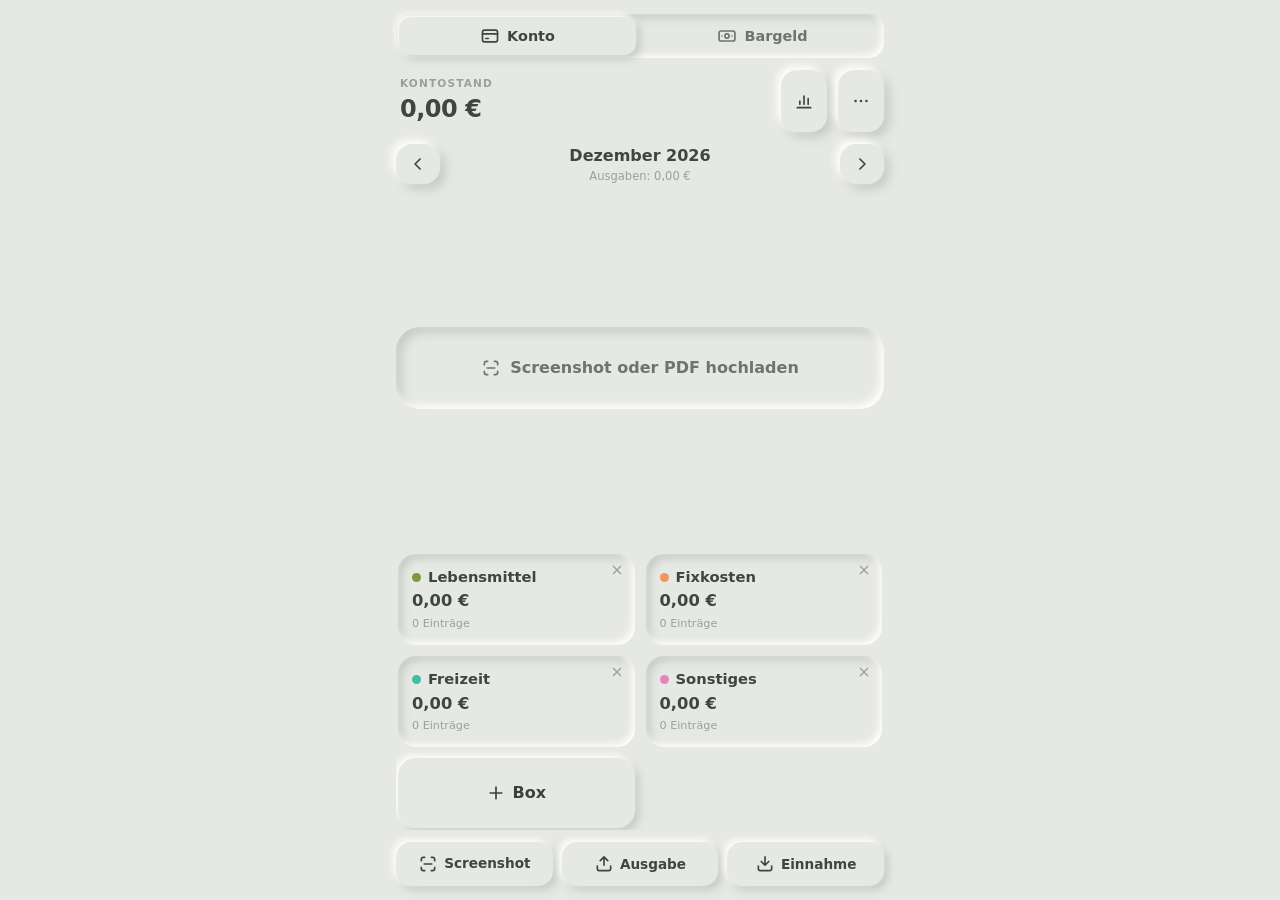
==== commit 047a2c8a: "Read bank push notifications (amount first, payee after EUR:) Co-Authored-By: Claude Opus 5.5 <norep" ====
--- a/docs/index.html
+++ b/docs/index.html
@@ -72,6 +72,7 @@
   .card .kindtog{flex:none;display:flex;align-items:center;gap:5px;border:none;border-radius:999px;padding:6px 11px;font-size:.58rem;font-weight:700;text-transform:uppercase;letter-spacing:.07em;cursor:pointer;font-family:inherit;background:rgba(127,127,150,.2);color:var(--card-faint);white-space:nowrap;}
   .card.income .kindtog{color:var(--card-income);}
   .card .amount{font-variant-numeric:tabular-nums;font-size:2.3rem;font-weight:700;letter-spacing:-.02em;background:transparent;border:none;color:var(--card-expense);width:100%;padding:0;outline:none;font-family:inherit;}
+  .card .amount::placeholder{color:inherit;opacity:1;}   /* same red (or green on income) as a typed amount */
   .card.income{border-left:6px solid var(--card-income);justify-content:flex-start;gap:4px;}
   .card.income .amount{color:var(--card-income);}
   .card .credit{display:flex;align-items:center;justify-content:center;gap:6px;margin-top:auto;border:none;border-radius:13px;background:var(--card-income);color:var(--card-on-income);font-weight:700;font-size:.95rem;padding:12px;cursor:pointer;font-family:inherit;width:100%;}
@@ -82,6 +83,11 @@
   .card .actions{display:flex;gap:8px;justify-content:flex-end;margin-top:auto;}
   .card .act{display:grid;place-items:center;border:none;border-radius:11px;background:rgba(127,127,150,.2);color:var(--card-faint);font-size:1rem;padding:7px 11px;cursor:pointer;font-family:inherit;line-height:1;}
   .card .act.del{color:var(--card-expense);}
+  /* booking date: a chip over a transparent native date field, so iOS opens its own date picker */
+  .card .datechip{position:relative;display:flex;align-items:center;gap:5px;margin-right:auto;border-radius:11px;background:rgba(127,127,150,.2);color:var(--card-faint);font-size:.78rem;font-weight:600;padding:7px 10px;font-variant-numeric:tabular-nums;cursor:pointer;white-space:nowrap;}
+  .card .incrow .datechip .ic{display:none;}   /* income row also holds "Gutschreiben": the date alone is enough */
+  .card .incrow .credit{padding:10px 8px;}
+  .card .datechip input{position:absolute;inset:0;width:100%;height:100%;opacity:0;border:0;margin:0;padding:0;font-size:16px;-webkit-appearance:none;appearance:none;cursor:pointer;touch-action:manipulation;}
   .card .act:active{transform:scale(.94);}
   .m-row .del2{color:var(--expense);}
   .card.behind{pointer-events:none;}
@@ -231,6 +237,10 @@
   .backupbar button{flex:none;border:none;border-radius:11px;font-family:inherit;font-weight:700;font-size:.78rem;padding:8px 11px;cursor:pointer;}
   .backupbar .go{background:var(--accent);color:var(--accent-on);}
   .backupbar .later{background:transparent;color:var(--ink-soft);padding:8px 6px;}
+  .toast{position:fixed;left:50%;bottom:calc(92px + env(safe-area-inset-bottom));transform:translate(-50%,12px);opacity:0;z-index:2500;width:calc(100% - 32px);max-width:488px;display:flex;align-items:center;gap:10px;padding:12px 12px 12px 15px;border-radius:16px;background:var(--ink);color:var(--ground);font-size:.86rem;font-weight:600;box-shadow:0 8px 24px rgba(0,0,0,.3);transition:opacity .2s,transform .2s;pointer-events:none;}
+  .toast.show{opacity:1;transform:translate(-50%,0);pointer-events:auto;}
+  .toast .t{flex:1;min-width:0;}
+  .toast button{flex:none;display:flex;align-items:center;gap:6px;border:none;border-radius:11px;background:var(--accent);color:var(--accent-on);font-family:inherit;font-weight:700;font-size:.8rem;padding:8px 11px;cursor:pointer;}
   .safe-note{display:flex;gap:11px;align-items:flex-start;padding:12px 13px;border-radius:14px;font-size:.8rem;line-height:1.35;color:var(--ink-soft);
     box-shadow:inset 0 0 0 1.5px color-mix(in srgb,var(--expense) 45%,transparent);}
   .safe-note>.ic{color:var(--expense);margin-top:1px;}
@@ -255,7 +265,7 @@
   <symbol id="i-scan" viewBox="0 0 24 24"><path d="M4 8V6.5A2.5 2.5 0 0 1 6.5 4H8M16 4h1.5A2.5 2.5 0 0 1 20 6.5V8M20 16v1.5a2.5 2.5 0 0 1-2.5 2.5H16M8 20H6.5A2.5 2.5 0 0 1 4 17.5V16M7.5 12h9"/></symbol>
   <symbol id="i-income" viewBox="0 0 24 24"><path d="M12 3.5v10M7.5 9l4.5 4.5L16.5 9M4 14.5v3A2.5 2.5 0 0 0 6.5 20h11a2.5 2.5 0 0 0 2.5-2.5v-3"/></symbol>
   <symbol id="i-expense" viewBox="0 0 24 24"><path d="M12 13.5v-10M7.5 8L12 3.5 16.5 8M4 14.5v3A2.5 2.5 0 0 0 6.5 20h11a2.5 2.5 0 0 0 2.5-2.5v-3"/></symbol>
-  <symbol id="i-withdraw" viewBox="0 0 24 24"><path d="M3.5 5h17"/><path d="M6.5 5v13a2 2 0 0 0 2 2h7a2 2 0 0 0 2-2V5"/><path d="M12 9v6.5M9.5 13l2.5 2.5 2.5-2.5"/></symbol>
+  <symbol id="i-withdraw" viewBox="0 0 24 24"><rect x="2.5" y="10" width="19" height="10.5" rx="2.5"/><circle cx="12" cy="15.25" r="2.2"/><path d="M6 15.25h.01M18 15.25h.01"/><path d="M12 2.5v5M9.5 5.5L12 8l2.5-2.5"/></symbol>
   <symbol id="i-deposit" viewBox="0 0 24 24"><circle cx="12" cy="12" r="8.5"/><path d="M12 8.5v7M8.5 12h7"/></symbol>
   <symbol id="i-payout" viewBox="0 0 24 24"><circle cx="12" cy="12" r="8.5"/><path d="M8.5 12h7"/></symbol>
   <symbol id="i-target" viewBox="0 0 24 24"><circle cx="12" cy="12" r="8.5"/><circle cx="12" cy="12" r="4.5"/><circle cx="12" cy="12" r="1.2" fill="currentColor" stroke="none"/></symbol>
@@ -320,6 +330,8 @@
   </div>
 </div>
 
+<div class="toast" id="toast" role="status" aria-live="polite"><svg class="ic"><use href="#i-withdraw"/></svg><span class="t" id="toast-t"></span><button id="toast-undo"><svg class="ic sm"><use href="#i-undo"/></svg>Rückgängig</button></div>
+
 <div class="modal" id="modal" hidden><div class="sheet">
   <div class="sheet-head"><span class="t" id="m-title"></span><button class="iconbtn sm" id="m-close" aria-label="Schließen"><svg class="ic"><use href="#i-close"/></svg></button></div>
   <div class="sheet-total" id="m-total"></div>
@@ -389,7 +401,7 @@
     <input type="file" id="restore" accept="application/json,.json" />
     <div class="menu-item danger" id="mi-reset"><svg class="ic"><use href="#i-trash"/></svg>Alle Daten löschen</div>
     <div class="pp-hint" id="storage-status"></div>
-    <div class="pp-hint" id="app-version">Version: 2026-10-05 · Kontoauszug</div>
+    <div class="pp-hint" id="app-version">Version: 2026-11-27 · Bank-Benachrichtigungen lesen</div>
   </div>
 </div></div>
 
@@ -461,6 +473,7 @@
   function cleanPayee(t){var s=t.replace(/\s{2,}/g," ").trim();
     var m=s.match(/\b(visa|mastercard|master|maestro|lastschrift|dauerauftrag)\b\s*/i);
     if(m&&m.index<=14)s=s.slice(m.index+m[0].length);      // "B® VISA KAUFLAND" -> "KAUFLAND"
+    s=s.replace(/^(?:sumup|sq|ztl|iz)\s*\*\s*/i,"");          // card terminal prefix: "SUMUP *HAUS5" -> "HAUS5"
     s=s.replace(/^[^0-9A-Za-zÄÖÜäöü]+/,"");                 // leading symbols ® © * ·
     s=s.replace(/^[a-zäöü]{1,2}[®©™*]+\s+/i,"");            // "B®", "em®"-style noise
     return s.replace(/^[\s·\-–—]+|[\s·\-–—]+$/g,"").slice(0,80);}
@@ -475,9 +488,16 @@
     if(!mark&&!STMT_IN.test(text)&&!STMT_OUT.test(text))return null;   // no booking type → can't tell the sign, skip
     var payee=text.replace(STMT_IN,"").replace(STMT_OUT,"");
     return {amount:(neg?-1:1)*Math.abs(toCents(m[3])),payee:cleanPayee(payee)||null,dateLabel:m[1]};}
+  // Push notifications from the bank ("Umsatz gebucht" / "-24,44 EUR: AMAZON PAYMENTS EUROPE S.C.A."): the amount
+  // comes first and the payee follows "EUR:". The colon after the currency marks the format, so a lost minus still
+  // reads as a debit; only an explicit "+" makes it income.
+  var NOTIF=/^[^\d+\-−–]{0,3}([+\-−–]?)\s?(\d{1,3}(?:[.\s]\d{3})*,\d{2})\s*(?:EUR|€)\s*[:;]\s*(.+)$/i;
+  function notifRow(line,dateLabel){var m=line.match(NOTIF);if(!m)return null;var payee=cleanPayee(m[3]);if(!payee)return null;
+    return {amount:(m[1]==="+"?1:-1)*Math.abs(toCents(m[2])),payee:payee,dateLabel:dateLabel};}
   function parseTransactions(text){var rows=[],cur=null;
     text.split("\n").forEach(function(raw){var line=raw.trim();if(!line)return;
       var st=stmtRow(line);if(st){rows.push(st);return;}
+      var nt=notifRow(line,cur);if(nt){rows.push(nt);return;}
       var re=/([+\-−])\s?(\d{1,3}(?:[.\s]\d{3})*,\d{2})/g;var has=/([+\-−])\s?(\d{1,3}(?:[.\s]\d{3})*,\d{2})/.test(line);
       var hdr=line.match(DATEHDR);if(hdr&&!has){cur=hdr[0].trim();return;}
       if(SKIP.test(line))return;var mm,ms=[];while((mm=re.exec(line))!==null)ms.push(mm);if(!ms.length)return;
@@ -623,9 +643,11 @@
   function buildCard(tx){var c=document.createElement("div");c.dataset.id=tx.id;
     var inc=tx.kind==="income";c.className=inc?"card income":"card";
     var head='<div class="crow"><input class="payee" value="'+esc(tx.payee||"")+'" placeholder="'+(inc?"Einnahme, z. B. Gehalt…":"Empfänger…")+'"><button class="kindtog">'+(inc?"Einnahme":"Ausgabe")+ic("swap","sm")+'</button></div>';
-    var amount='<input class="amount" inputmode="decimal" value="'+fmt(inc?Math.abs(tx.amount):tx.amount)+'">';
+    var amount='<input class="amount" inputmode="decimal" placeholder="'+fmt(0)+'" value="'+(tx.amount?fmt(inc?Math.abs(tx.amount):tx.amount):"")+'">';   // empty at 0, so typing needs no deleting first
     var bankExp=!inc&&(tx.account||"bank")==="bank";
-    var acts='<div class="actions">'+(inc?'':'<button class="act" data-a="pp" title="Zu PayPal legen" aria-label="Zu PayPal legen">'+ic("reconcile")+'</button>')+(bankExp?'<button class="act" data-a="cash" title="Als Abhebung ins Bargeld" aria-label="Als Abhebung ins Bargeld">'+ic("withdraw")+'</button>':'')+'<button class="act" data-a="skip" title="Später ansehen" aria-label="Später ansehen">'+ic("clock")+'</button><button class="act del" data-a="del" title="Löschen" aria-label="Löschen">'+ic("trash")+'</button></div>';
+    var d=tx.date||todayISO(),dl=d===todayISO()?"Heute":deLabel(d).slice(0,6)+(d.slice(0,4)===todayISO().slice(0,4)?"":d.slice(2,4));
+    var dchip='<label class="datechip" title="Buchungsdatum ändern">'+ic("calendar","sm")+'<span>'+dl+'</span><input type="date" value="'+d+'" aria-label="Buchungsdatum ändern"></label>';
+    var acts='<div class="actions">'+dchip+(inc?'':'<button class="act" data-a="pp" title="Zu PayPal legen" aria-label="Zu PayPal legen">'+ic("reconcile")+'</button>')+(bankExp?'<button class="act" data-a="cash" title="Als Abhebung ins Bargeld" aria-label="Als Abhebung ins Bargeld">'+ic("withdraw")+'</button>':'')+'<button class="act" data-a="skip" title="Später ansehen" aria-label="Später ansehen">'+ic("clock")+'</button><button class="act del" data-a="del" title="Löschen" aria-label="Löschen">'+ic("trash")+'</button></div>';
     c.innerHTML=head+amount+(inc?'<div class="incrow"><button class="credit" title="Dem Konto gutschreiben">'+ic("plus","sm")+'Gutschreiben</button>'+acts+'</div>':acts);   // income: one bottom row so the card keeps the deck height
     return c;}
   function toggleKind(tx){
@@ -634,13 +656,25 @@
     render();}
   function deleteTx(id2){var t=state.transactions.filter(function(x){return x.id===id2;})[0];var tid=t&&t.transferId;
     state.transactions=state.transactions.filter(function(x){return x.id!==id2&&(!tid||x.transferId!==tid);});}
+  function cashToExpense(tid){        // undo "Als Abhebung ins Bargeld": the bank side becomes an open expense card again, the cash side goes
+    var bank=state.transactions.filter(function(x){return x.transferId===tid&&acc(x)!=="cash";})[0];
+    if(!bank)return false;
+    state.transactions=state.transactions.filter(function(x){return !(x.transferId===tid&&x!==bank);});
+    bank.kind="expense";bank.amount=-Math.abs(bank.amount);bank.transferId=undefined;bank.categoryId=null;bank.awaitPaypal=undefined;
+    return true;}
+  var toastTimer=null,toastUndo=null;
+  function showToast(text,onUndo){var el=$("#toast");$("#toast-t").textContent=text;toastUndo=onUndo;el.classList.add("show");
+    clearTimeout(toastTimer);toastTimer=setTimeout(hideToast,6000);}
+  function hideToast(){$("#toast").classList.remove("show");toastUndo=null;}
+  $("#toast-undo").addEventListener("click",function(){var f=toastUndo;hideToast();if(f)f();});
   function doAction(tx,a){
     if(a==="del"){if(confirm(tx.transferId?"Diese Abhebung (Konto + Bargeld) löschen?":"Diese Buchung wirklich löschen?")){deleteTx(tx.id);render();}}
     else if(a==="skip"){state.orderFloor=(state.orderFloor||0)-1;tx.deckOrder=state.orderFloor;render();}
     else if(a==="pp"){tx.awaitPaypal=true;tx.categoryId=null;render();}
     else if(a==="cash"){var amt=Math.abs(tx.amount);if(amt<=0){alert("Bitte erst einen Betrag eintragen.");return;}
       var tid=id();tx.kind="transfer";tx.transferId=tid;tx.categoryId=null;tx.awaitPaypal=undefined;
-      state.transactions.push({id:id(),account:"cash",kind:"transfer",amount:amt,payee:"Abhebung",date:tx.date||todayISO(),transferId:tid});render();}}
+      state.transactions.push({id:id(),account:"cash",kind:"transfer",amount:amt,payee:"Abhebung",date:tx.date||todayISO(),transferId:tid});render();
+      showToast(fmt(amt)+" als Abhebung ins Bargeld verschoben",function(){if(cashToExpense(tid))render();});}}
   function renderDeck(){var deck=$("#deck");deck.innerHTML="";
     Array.prototype.slice.call(document.querySelectorAll(".card.ghost")).forEach(function(g){g.remove();}); // clear any orphaned drag ghost
     var cards=unsortedCards();var empty=cards.length===0;
@@ -649,15 +683,16 @@
     for(var i=shown.length-1;i>=0;i--){(function(tx,i){var card=buildCard(tx);card.style.zIndex=String(10-i);
       card.style.transform="translateY("+(i*-12)+"px) scale("+(1-i*0.05)+")";if(i)card.style.filter="brightness("+(i===1?0.9:0.8)+")";
       if(i===0){var amt=card.querySelector(".amount");
-        amt.addEventListener("focus",function(){amt.value=(Math.abs(tx.amount)/100).toString().replace(".",",");});
+        card.querySelector(".datechip input").addEventListener("change",function(e){if(!/^\d{4}-\d{2}-\d{2}$/.test(e.target.value))return;tx.date=e.target.value;render();});
+        amt.addEventListener("focus",function(){amt.value=tx.amount?(Math.abs(tx.amount)/100).toString().replace(".",","):"";});
         card.querySelector(".payee").addEventListener("blur",function(e){tx.payee=e.target.value;save();});
         if(tx.kind==="income"){
-          amt.addEventListener("blur",function(){tx.amount=Math.abs(toCents(amt.value));amt.value=fmt(tx.amount);renderSoft();});
+          amt.addEventListener("blur",function(){tx.amount=Math.abs(toCents(amt.value));amt.value=tx.amount?fmt(tx.amount):"";renderSoft();});
           card.querySelector(".credit").addEventListener("click",function(){tx.amount=Math.abs(toCents(amt.value));if(tx.amount<=0){alert("Bitte einen Betrag eingeben.");return;}tx.credited=true;render();});
           card.querySelector(".kindtog").addEventListener("click",function(){toggleKind(tx);});
           Array.prototype.slice.call(card.querySelectorAll(".act")).forEach(function(btn){btn.addEventListener("click",function(){doAction(tx,btn.dataset.a);});});
         }else{
-          amt.addEventListener("blur",function(){tx.amount=-Math.abs(toCents(amt.value));amt.value=fmt(tx.amount);renderSoft();});
+          amt.addEventListener("blur",function(){tx.amount=-Math.abs(toCents(amt.value));amt.value=tx.amount?fmt(tx.amount):"";renderSoft();});
           enableDrag(card,tx,function(t){var act=t.closest(".act");if(act){doAction(tx,act.dataset.a);return;}if(t.closest(".kindtog")){toggleKind(tx);return;}var inp=t.closest("input");if(inp){try{inp.focus();}catch(_){}}});
         }}
       else card.classList.add("behind");deck.appendChild(card);})(shown[i],i);}
@@ -686,7 +721,8 @@
   /* ---------- drag (pointer capture) ---------- */
   function enableDrag(card,tx,onTap){
     card.addEventListener("touchmove",function(e){e.preventDefault();},{passive:false});
-    card.addEventListener("pointerdown",function(e){if(e.button&&e.button!==0)return;var startT=e.target;
+    card.addEventListener("pointerdown",function(e){if(e.button&&e.button!==0)return;if(e.target.closest(".datechip"))return;   // the date field opens natively, no drag
+      var startT=e.target;
       var sx=e.clientX,sy=e.clientY,dragging=false,ghost=null,hot=null;var rect=card.getBoundingClientRect(),offX=e.clientX-rect.left,offY=e.clientY-rect.top;
       try{card.setPointerCapture(e.pointerId);}catch(_){}
       function move(ev){if(ev.pointerId!==e.pointerId)return;var dx=ev.clientX-sx,dy=ev.clientY-sy;
@@ -791,7 +827,11 @@
       row.innerHTML=(isDup?'<span class="warn" title="Mögliche Doppelbuchung">'+ic("warning")+'</span>':'')
         +'<div class="p">'+name+'<div class="d">'+meta+'</div></div>'
         +'<span class="a '+(pos?"pos":"")+'">'+(pos?"+":"")+fmt(t.amount)+'</span>'
+        +(t.kind==="transfer"&&t.transferId?'<button class="back rev" title="Zurück als Ausgabe in den Stapel" aria-label="Zurück als Ausgabe in den Stapel">'+ic("undo")+'</button>':'')
         +'<button class="back del2" title="Löschen" aria-label="Löschen">'+ic("trash")+'</button>';
+      var rev=row.querySelector(".rev");
+      if(rev)rev.addEventListener("click",function(){if(!confirm("Diese Abhebung zurücknehmen? Die Buchung kommt als Ausgabe zurück in den Konto-Stapel, die Bargeld-Buchung wird entfernt."))return;
+        if(cashToExpense(t.transferId)){render();renderHistory();}});
       row.querySelector(".del2").addEventListener("click",function(){if(confirm("Diese Buchung wirklich löschen?")){deleteTx(t.id);render();renderHistory();}});
       list.appendChild(row);});
   }
